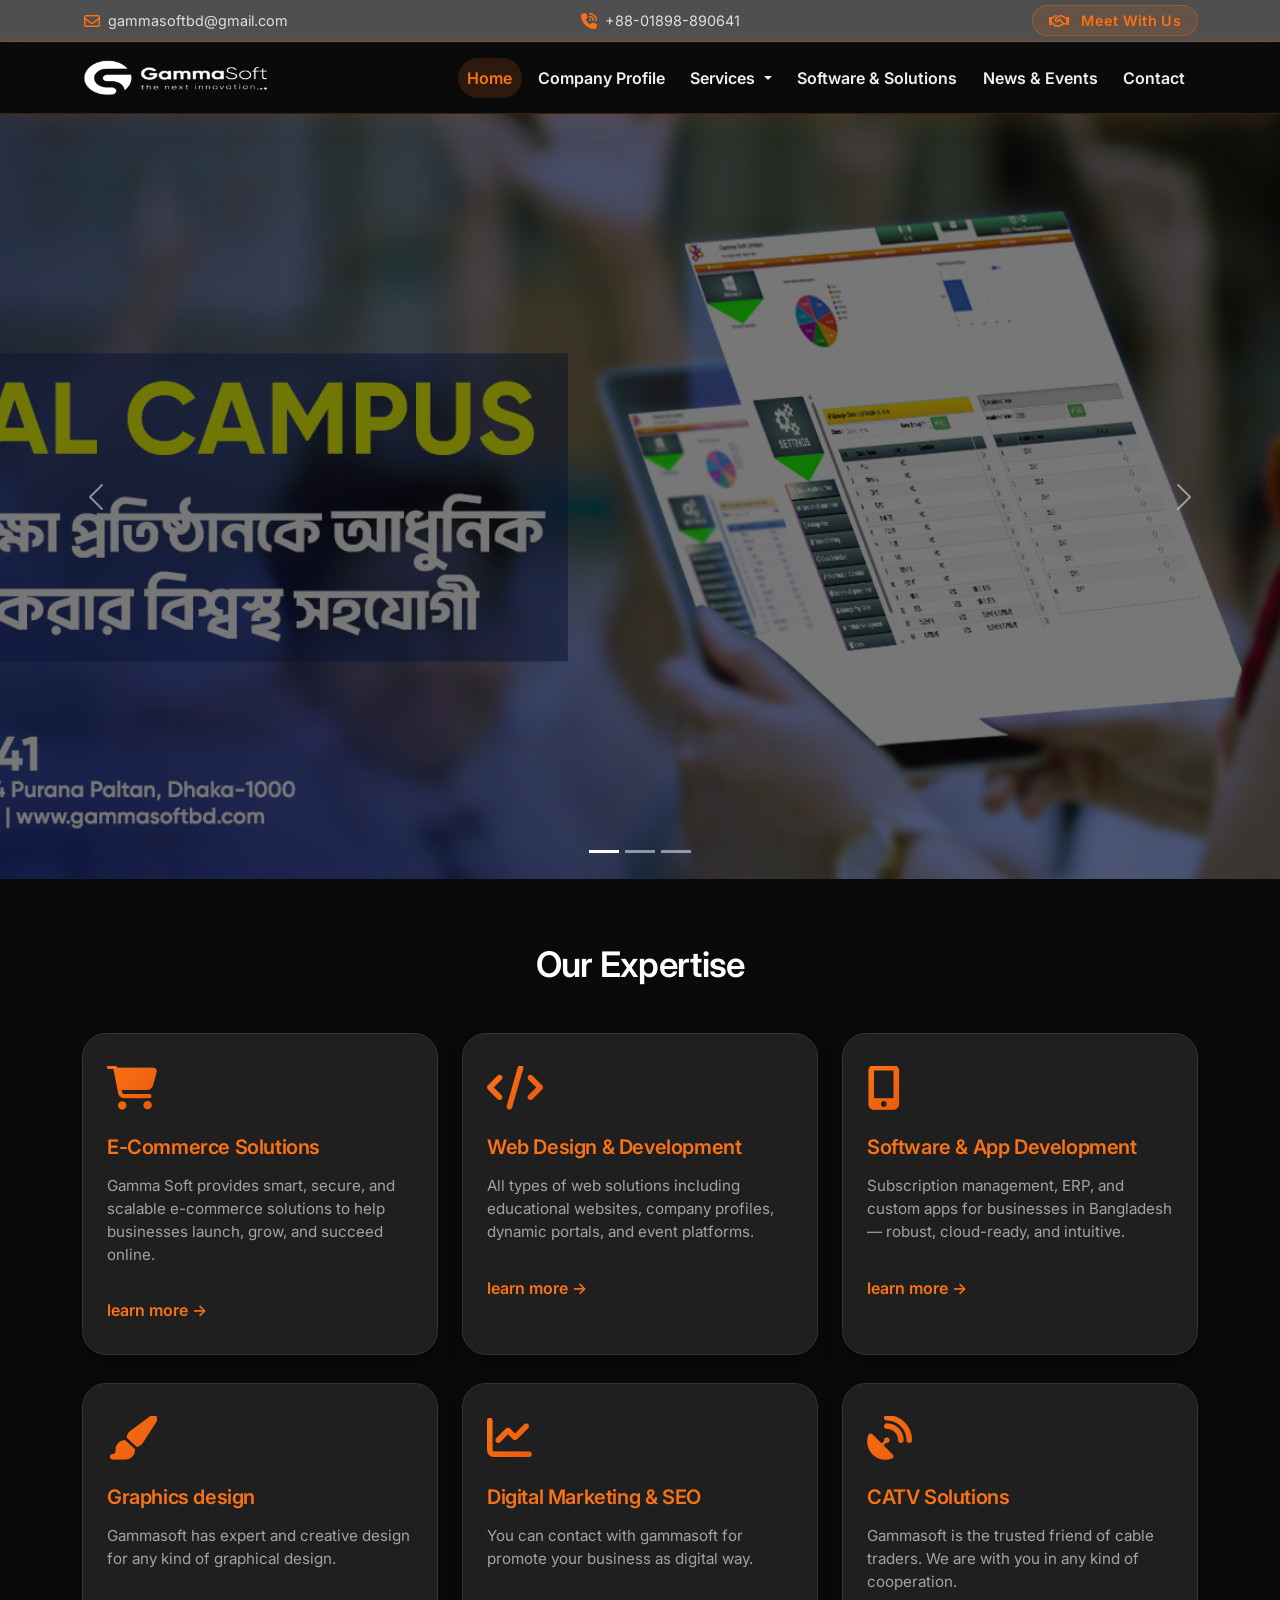
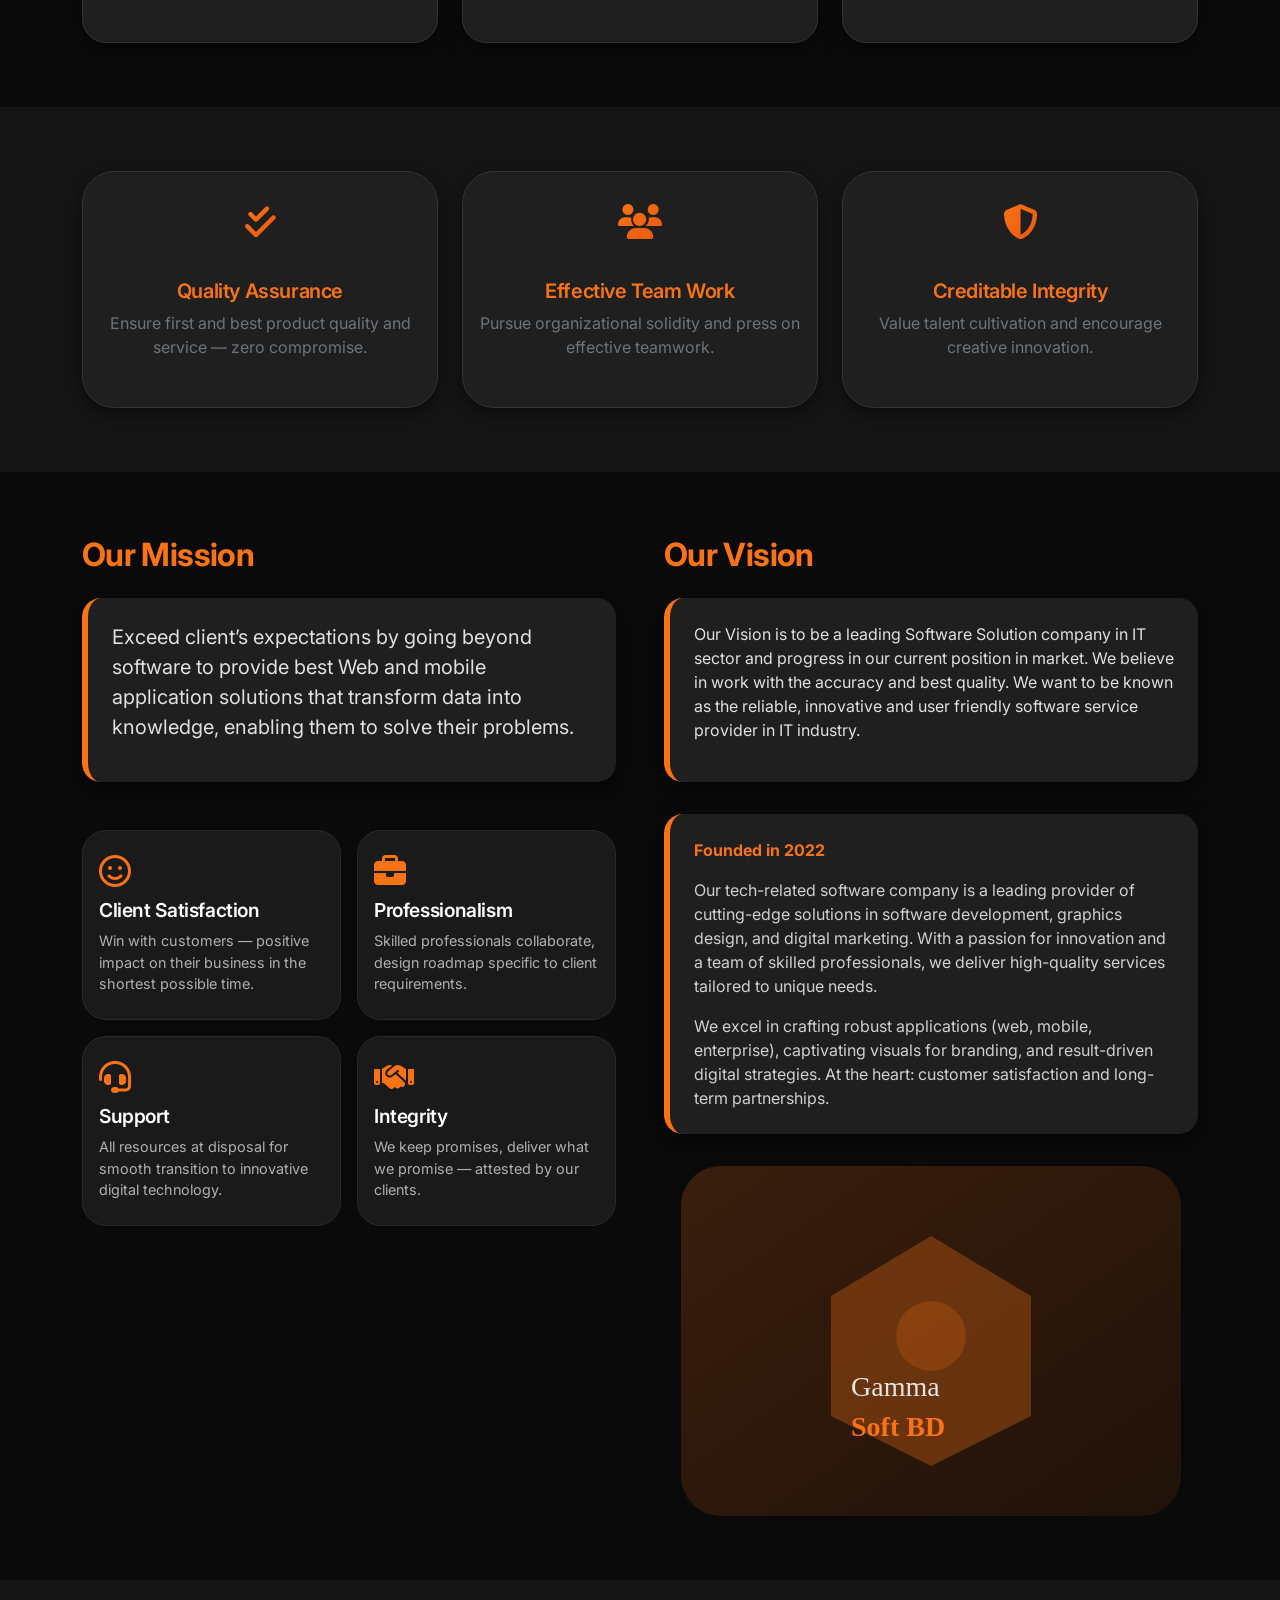
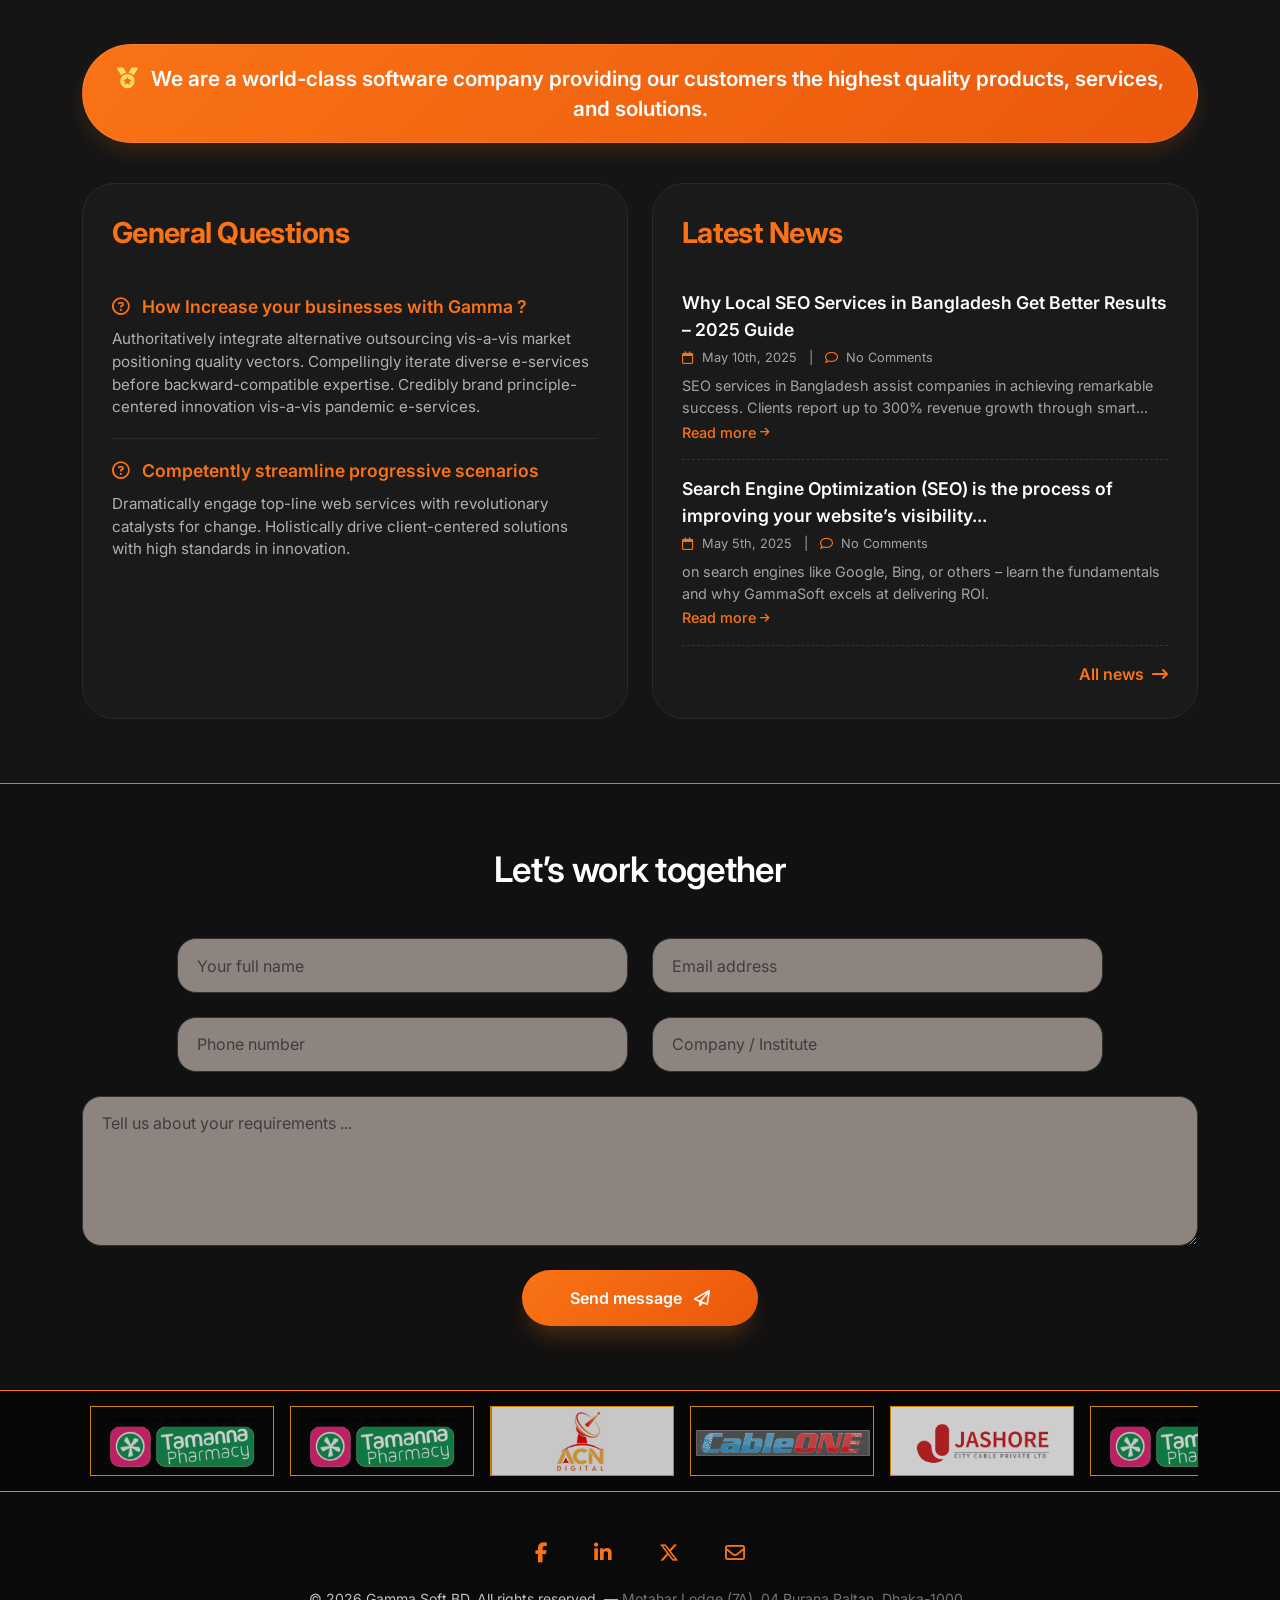
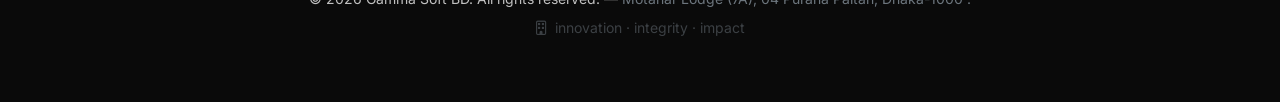
==== index.html @ bcb8f5e5 "5 march 2026 5:33 pm" ====
<!DOCTYPE html>
<html lang="en">
<head>
    <meta charset="UTF-8">
    <!-- responsive viewport -->
    <meta name="viewport" content="width=device-width, initial-scale=1.0">
    <!-- SEO meta -->
    <meta name="description" content="GammaSoft BD delivers modern IT solutions: web development, e‑commerce, custom software & mobile apps in Bangladesh. Innovative, reliable, user‑friendly.">
    <meta name="keywords" content="GammaSoft, IT solutions Bangladesh, web development, e-commerce, software development, mobile apps, Dhaka">
    <meta name="author" content="GammaSoft BD">
    <title>GammaSoft BD · modern IT solutions | Dhaka</title>
    <!-- Bootstrap + icons + Inter font -->
    <link href="https://cdn.jsdelivr.net/npm/bootstrap@5.3.2/dist/css/bootstrap.min.css" rel="stylesheet">
    <link rel="stylesheet" href="https://cdnjs.cloudflare.com/ajax/libs/font-awesome/6.5.0/css/all.min.css">
    <link rel="preconnect" href="https://fonts.googleapis.com">
    <link rel="preconnect" href="https://fonts.gstatic.com" crossorigin>
    <link href="https://fonts.googleapis.com/css2?family=Inter:ital,opsz,wght@0,14..32,100..900;1,14..32,100..900&display=swap" rel="stylesheet">
    <!-- favicon inline (orange/black theme) -->
    <!-- <link rel="icon" href="data:image/svg+xml,%3Csvg xmlns='http://www.w3.org/2000/svg' viewBox='0 0 100 100'%3E%3ClinearGradient id='g' x1='0%25' y1='0%25' x2='100%25' y2='100%25'%3E%3Cstop offset='0%25' stop-color='%23f97316'/%3E%3Cstop offset='100%25' stop-color='%23ea580c'/%3E%3C/linearGradient%3E%3Ccircle cx='50' cy='50' r='45' fill='url(%23g)'/%3E%3Ctext x='24' y='68' font-family='Inter' font-size='48' fill='white' font-weight='700'%3EG%3C/text%3E%3C/svg%3E" type="image/svg+xml"> -->
    <link rel="icon" href="image/Gamma-Soft-logo.png" type="image/svg+xml">
    <style>
        /* -------------------- GLOBAL RESET & VARIABLES (ORANGE + BLACK) -------------------- */
        * {
            margin: 0;
            padding: 0;
            box-sizing: border-box;
        }

        body {
            font-family: "Inter", system-ui, -apple-system, 'Segoe UI', Roboto, sans-serif;
            line-height: 1.5;
            background-color: #0a0a0a;  /* deep black base */
            color: #e5e5e5;
            scroll-behavior: smooth;
        }

        :root {
            --primary-deep: #0a0a0a;
            --primary-orange: #f97316;
            --orange-dark: #ea580c;
            --orange-soft: #ffedd5;
            --orange-gradient: linear-gradient(135deg, #f97316 0%, #ea580c 100%);
            --gray-charcoal: #1f1f1f;
            --gray-mid: #2a2a2a;
            --text-light: #f5f5f5;
            --text-muted: #a3a3a3;
            --shadow-sm: 0 10px 25px -5px rgba(249, 115, 22, 0.2);
            --shadow-hover: 0 20px 30px -10px rgba(249, 115, 22, 0.4);
            --border-radius-card: 1.5rem;
            --border-radius-btn: 3rem;
            --transition-default: all 0.2s ease;
        }

        h1, h2, h3, h4, h5 {
            font-weight: 600;
            letter-spacing: -0.02em;
            color: #ffffff;
        }

        h2 {
            font-size: 2.2rem;
            margin-bottom: 1.5rem;
            position: relative;
            display: inline-block;
        }
     
        p {
            color: #c0c0c0;
        }

        .text-orange {
            color: var(--primary-orange) !important;
        }

        /* -------------------- TOP BAR (new, from image) -------------------- */
        .top-bar {
            background: #504f4f;
            border-bottom: 1px solid rgba(249, 115, 22, 0.25);
            padding: 0.3rem 0;
            font-size: 0.9rem;
            color: #ddd;
        }
        .top-bar .container {
            display: flex;
            flex-wrap: wrap;
            align-items: center;
            justify-content: space-between;
            gap: 0.8rem 1.5rem;
        }
        .top-bar .contact-item {
            display: flex;
            align-items: center;
            gap: 0.4rem;
            color: #e0e0e0;
            transition: var(--transition-default);
        }
        .top-bar .contact-item i {
            color: var(--primary-orange);
            font-size: 1rem;
            width: 1.2rem;
            text-align: center;
        }
        .top-bar .contact-item:hover {
            color: white;
        }
        .top-bar .meet-text {
            font-weight: 600;
            letter-spacing: 0.3px;
            background: rgba(249, 115, 22, 0.12);
            padding: 0.25rem 1rem;
            border-radius: 40px;
            border: 1px solid rgba(249, 115, 22, 0.3);
            color: #f97316;
        }
        .top-bar .meet-text i {
            color: #f97316;
            margin-right: 0.4rem;
        }
        @media (max-width: 576px) {
            .top-bar .container {
                justify-content: center;
            }
        }

        /* -------------------- NAVBAR (black/orange, sticky, blurred) -------------------- */
        .navbar-modern {
            backdrop-filter: blur(12px);
            background: rgba(11, 11, 11, 0.95) !important;
            box-shadow: 0 4px 30px rgba(249, 115, 22, 0.1);
            border-bottom: 1px solid rgba(249, 115, 22, 0.2);
        }
        .navbar-brand {
            font-weight: 700;
            font-size: 1.6rem;
            color: var(--text-light);
        }
        .navbar-brand img {
            max-height: 45px;
            width: auto;
            height: auto;
            filter: brightness(0) invert(1) contrast(1.2);
        }
        .navbar .nav-link {
            font-weight: 600;
            color: #f0f0f0;
            margin: 0 0.2rem;
            padding: 0.5rem 0.6rem !important;
            border-radius: 2rem;
            transition: var(--transition-default);
        }
        .navbar .nav-link:hover,
        .navbar .nav-link.active {
            background: rgba(249, 115, 22, 0.15);
            color: var(--primary-orange);
        }

        /* modern orange toggler */
        .navbar-toggler {
            border: 1px solid rgba(249,115,22,0.5);
            background: transparent;
            padding: 0.5rem 0.7rem;
            border-radius: 0.7rem;
            transition: all 0.2s;
        }
        .navbar-toggler:focus {
            box-shadow: 0 0 0 3px rgba(249,115,22,0.3);
            outline: none;
        }
        .navbar-toggler-icon {
            background-image: url("data:image/svg+xml,%3csvg xmlns='http://www.w3.org/2000/svg' viewBox='0 0 30 30'%3e%3cpath stroke='rgba(249,115,22,1)' stroke-linecap='round' stroke-miterlimit='10' stroke-width='2' d='M4 7h22M4 15h22M4 23h22'/%3e%3c/svg%3e");
            width: 1.6em;
            height: 1.6em;
        }

        /* dropdown hover show */
        .navbar .dropdown:hover .dropdown-menu{
            display: block;
            margin-top: 0;
        }

        /* smooth animation */
        .dropdown-menu{
            border-radius: 10px;
            border: 1px solid rgba(249,115,22,0.2);
            transition: all 0.3s ease;
        }

        /* dropdown item style */
        .dropdown-menu .dropdown-item{
            color: #f0f0f0;
            font-weight: 500;
            padding: 10px 18px;
        }

        .dropdown-menu .dropdown-item:hover{
            background: rgba(249,115,22,0.15);
            color: #f97316;
        }
        .dropdown-menu{
            box-shadow:0 10px 30px rgba(0,0,0,0.4);
            border-radius:10px;
            }

        /* -------------------- HERO CAROUSEL -------------------- */
        .hero-carousel {
            height: 85vh;
            min-height: 600px;
            background-color: #0a0a0a;
        }
        .hero-carousel .carousel-inner,
        .hero-carousel .carousel-item {
            height: 100%;
        }
        .hero-carousel .carousel-item img {
            object-fit: cover;
            height: 100%;
            width: 100%;
            filter: brightness(0.9);
        }
        .hero-carousel .carousel-item::after {
            content: '';
            position: absolute;
            top: 0;
            left: 0;
            width: 100%;
            height: 100%;
            background: rgba(10, 10, 10, 0.5);
            z-index: 1;
        }
        .carousel-caption-modern {
            position: absolute;
            top: 50%;
            left: 50%;
            transform: translate(-50%, -50%);
            width: 90%;
            max-width: 900px;
            z-index: 10;
            text-align: center;
            color: white;
            text-shadow: 0 4px 20px rgba(0,0,0,0.5);
            padding: 2rem;
            background: rgba(0, 0, 0, 0.2);
            border-radius: 3rem;
            border: 1px solid rgba(249, 115, 22, 0.3);
        }
        .carousel-caption-modern h1 {
            font-size: clamp(1.8rem, 8vw, 4rem);
            font-weight: 700;
            background: linear-gradient(145deg, #ffffff, #ffedd5);
            -webkit-background-clip: text;
            background-clip: text;
            color: transparent;
            line-height: 1.2;
            margin-bottom: 0.5rem;
        }
        .btn-primary-custom {
            background: var(--orange-gradient);
            border: none;
            color: white;
            border-radius: 3rem;
            padding: 0.9rem 2.5rem;
            font-weight: 600;
            box-shadow: 0 15px 25px -8px rgba(249, 115, 22, 0.5);
            transition: all 0.2s ease;
            border: 1px solid rgba(255, 165, 0, 0.3);
        }
        .btn-primary-custom:hover {
            transform: translateY(-3px);
            box-shadow: 0 25px 30px -8px #f97316;
            background: linear-gradient(135deg, #ea580c 0%, #f97316 100%);
        }

        /* -------------------- SERVICES, FEATURES, etc. (unchanged from previous) -------------------- */
        .service-card {
            border: none;
            background: #1f1f1f;
            border-radius: var(--border-radius-card);
            padding: 2rem 1.5rem;
            box-shadow: 0 10px 20px -5px rgba(0,0,0,0.5);
            transition: var(--transition-default);
            height: 100%;
            border: 1px solid #333;
        }
        .service-card:hover {
            transform: translateY(-8px);
            box-shadow: var(--shadow-hover);
            border-color: var(--primary-orange);
        }
        .feature-icon {
            font-size: 2.8rem;
            background: var(--orange-gradient);
            -webkit-background-clip: text;
            background-clip: text;
            color: transparent;
            margin-bottom: 1.5rem;
        }
        .service-card h5 {
            font-weight: 600;
            margin-bottom: 1rem;
            color: #f97316;
        }
        .service-card p {
            color: #a3a3a3;
            font-size: 0.95rem;
        }

        .feature-mini-card {
            background: #1f1f1f;
            border-radius: 2rem;
            padding: 2rem 1rem;
            box-shadow: 0 5px 15px rgba(0,0,0,0.5);
            transition: 0.2s;
            border: 1px solid #333;
            height: 100%;
        }
        .feature-mini-card .feature-icon {
            font-size: 2.2rem;
        }
        .feature-mini-card:hover {
            background: #2a2a2a;
            border-color: #f97316;
        }
        .feature-mini-card h5 {
            color: #f97316;
        }

        /* mission/vision pillars */
        .pillar-card {
            background: #1a1a1a;
            border-radius: 1.5rem;
            padding: 1.5rem 1rem;
            border: 1px solid #2a2a2a;
            transition: 0.2s;
            height: 100%;
        }
        .pillar-card:hover {
            border-color: #f97316;
            transform: translateY(-5px);
            box-shadow: 0 15px 25px -10px rgba(249,115,22,0.3);
        }
        .pillar-icon {
            font-size: 2rem;
            color: #f97316;
            margin-bottom: 0.75rem;
        }
        .pillar-card h5 {
            font-size: 1.2rem;
            margin-bottom: 0.5rem;
            color: #ffffff;
        }
        .pillar-card p {
            font-size: 0.9rem;
            color: #b0b0b0;
            margin-bottom: 0;
        }
        .mission-statement, .vision-statement, .founded-card {
            background: #1f1f1f;
            border-left: 6px solid #f97316;
            border-radius: 1.2rem;
            padding: 1.5rem;
            margin-bottom: 2rem;
            box-shadow: 0 8px 20px rgba(0,0,0,0.6);
        }
        .section-title-orange {
            color: #f97316;
            font-weight: 700;
            letter-spacing: -0.02em;
            margin-bottom: 1.5rem;
            font-size: 2rem;
        }

        /* FAQ & news section */
        .insight-card {
            background: #1a1a1a;
            border-radius: 2rem;
            padding: 2rem 1.8rem;
            border: 1px solid #2a2a2a;
            transition: 0.2s;
            height: 100%;
        }
        .insight-card:hover {
            border-color: #f97316;
            box-shadow: 0 15px 30px -12px rgba(249,115,22,0.3);
        }
        .world-class-tagline {
            background: var(--orange-gradient);
            border-radius: 4rem;
            padding: 1.2rem 2rem;
            color: white;
            font-weight: 600;
            font-size: 1.3rem;
            line-height: 1.4;
            text-align: center;
            box-shadow: var(--shadow-sm);
            margin-bottom: 2.5rem;
            border: 1px solid rgba(255,255,255,0.1);
        }
        .faq-item {
            padding: 1.2rem 0;
            border-bottom: 1px solid #2a2a2a;
        }
        .faq-item:last-child {
            border-bottom: none;
        }
        .faq-question {
            font-weight: 600;
            color: #f97316;
            margin-bottom: 0.5rem;
            font-size: 1.1rem;
        }
        .faq-answer {
            color: #b0b0b0;
            font-size: 0.95rem;
        }
        .news-item {
            display: flex;
            flex-direction: column;
            padding: 1rem 0;
            border-bottom: 1px dashed #333;
        }
        .news-item:last-child {
            border-bottom: none;
        }
        .news-title {
            font-weight: 600;
            color: white;
            font-size: 1.1rem;
            margin-bottom: 0.3rem;
            transition: 0.2s;
        }
        .news-title:hover {
            color: #f97316;
            cursor: pointer;
        }
        .news-meta {
            font-size: 0.8rem;
            color: #a3a3a3;
        }
        .news-meta i {
            color: #f97316;
            margin-right: 0.3rem;
        }
        .news-excerpt {
            color: #a3a3a3;
            font-size: 0.9rem;
            margin: 0.5rem 0 0.2rem;
        }
        .news-link {
            color: #f97316;
            font-weight: 500;
            text-decoration: none;
            font-size: 0.9rem;
        }
        .news-link:hover {
            text-decoration: underline;
        }

        /* contact section */
        .contact-section {
            background: #111;
            border-top: 1px solid #f97316;
            border-bottom: 1px solid #f97316;
        }
        .contact-form input, .contact-form textarea {
            background: #8e847f;
            border: 1px solid #333;
            border-radius: 1.2rem;
            padding: 0.9rem 1.2rem;
            font-size: 1rem;
            transition: all 0.2s;
            color: #f5f5f5;
        }
        .contact-form input:focus, .contact-form textarea:focus {
            border-color: #f97316;
            box-shadow: 0 0 0 4px rgba(249, 115, 22, 0.2);
            outline: none;
            background: #f5f5f5;
        }
        .contact-form button {
            background: var(--orange-gradient);
            border: none;
            border-radius: 3rem;
            padding: 0.9rem 3rem;
            font-weight: 600;
            box-shadow: 0 15px 25px -8px rgba(249, 115, 22, 0.3);
            transition: 0.2s;
            color: white;
        }
        .contact-form button:hover {
            transform: scale(1.02);
            box-shadow: 0 20px 30px -8px #f97316;
        }

         /* Partners Section */
        .partners-section{
            background:#070707;
            padding:0px 0;
            overflow:hidden;
            }

            .logo-slider{
            overflow:hidden;
            position:relative;
            }

            .logo-track{
            display:flex;
            width:calc(200px * 10);
            animation:scroll 20s linear infinite;
            }

            .logo-item{
                /* border: 1px solid orange; */
            width:200px;
            display:flex;
            align-items:center;
            justify-content:center;
            padding:15px;
            }

            .logo-item img{
                border: 1px solid orange;
                max-height:70px;
                opacity:.8;
                transition:.3s;
            }

            .logo-item img:hover{
            opacity:1;
            transform:scale(1.05);
            }

            /* animation */

            @keyframes scroll{

            0%{
            transform:translateX(0);
            }

            100%{
            transform:translateX(-50%);
            }

            }
            .logo-slider:hover .logo-track{
            animation-play-state:paused;
            }

        /* Footer   Section */
        .footer-modern {
            background: #0a0a0a;
            color: #a3a3a3;
            padding: 3rem 0;
            border-top: 1px solid #f97316;
        }
        .footer-modern a {
            color: #f97316;
            transition: 0.2s;
            margin: 0 0.7rem;
        }
        .footer-modern a:hover {
            color: #ea580c;
        }

        .section-padding {
            padding: 4rem 0;
        }
        .bg-soft-gradient {
            background: #151515;
        }
        img.rounded-5 {
            border-radius: 2rem !important;
        }


    </style>
</head>
<body>

<!-- ==================== TOP BAR (Meet With Us | email | phone) ==================== -->
<div class="top-bar">
    <div class="container">
  
        <div class="contact-item">
            <i class="fa-regular fa-envelope"></i> <span>gammasoftbd@gmail.com</span>
        </div>
        <div class="contact-item">
            <i class="fa-solid fa-phone-volume"></i> <span>+88-01898-890641</span>
        </div>
        <div class="contact-item meet-text">
            <i class="fa-regular fa-handshake"></i> <span>Meet With Us</span>
        </div>
    </div>
</div>

<!-- ==================== NAVBAR (modern sticky with orange toggler) ==================== -->
<nav class="navbar navbar-expand-lg navbar-modern sticky-top">
    <div class="container">
        <a class="navbar-brand d-flex align-items-center" href="#">
            <img src="image/Gamma-Soft-logo.png" alt="GammaSoft" class="img-fluid">
        </a>
        <button class="navbar-toggler" type="button" data-bs-toggle="collapse" data-bs-target="#navbarNav" aria-controls="navbarNav" aria-expanded="false" aria-label="Toggle navigation">
            <span class="navbar-toggler-icon"></span>
        </button>
        <div class="collapse navbar-collapse" id="navbarNav">
            <ul class="navbar-nav ms-auto align-items-center">
                <li class="nav-item"><a class="nav-link active" aria-current="page" href="#">Home</a></li>
                <li class="nav-item"><a class="nav-link" href="#">Company Profile</a></li>
                
                <li class="nav-item dropdown">
                    <a class="nav-link dropdown-toggle" href="#" id="servicesDropdown" role="button">
                        Services
                    </a>
                    <ul class="dropdown-menu dropdown-menu-dark">
                        <a class="dropdown-item" href="./slider/pages/services/services.html">CATV Solutions</a>
                        <!-- <li><a class="dropdown-item" href="/slider/pages/servises/servises.html">CATV Solutions</a></li> -->
                        <li><a class="dropdown-item" href="#">Digital Marketing & SEO</a></li>
                        <li><a class="dropdown-item" href="#">E-Commerce Solutions</a></li>
                        <li><a class="dropdown-item" href="#">Graphics & Motion Design</a></li>
                        <li><a class="dropdown-item" href="#">Web Design & Development</a></li>
                        <li><a class="dropdown-item" href="#">IT Services & Consultancy</a></li>
                        <li><a class="dropdown-item" href="#"> Mobile Apps Development</a></li>
                        <li><a class="dropdown-item" href="#">Search Engine Optimization</a></li>
                        <li><a class="dropdown-item" href="#">Web Application Development</a></li>
                    </ul>
                </li>
                <!-- <li class="nav-item"><a class="nav-link" href="#">Services</a></li> -->
                <li class="nav-item"><a class="nav-link" href="#">Software & Solutions</a></li>
                <li class="nav-item"><a class="nav-link" href="#">News & Events</a></li>
                <li class="nav-item"><a class="nav-link" href="#contact">Contact</a></li>
            </ul>
        </div>
    </div>
</nav>

<!-- ==================== HERO CAROUSEL ==================== -->
<section class="hero-carousel">
    <div id="gammaHeroCarousel" class="carousel slide carousel-fade h-100" data-bs-ride="carousel" data-bs-interval="5000">
        <div class="carousel-indicators">
            <button type="button" data-bs-target="#gammaHeroCarousel" data-bs-slide-to="0" class="active" aria-current="true" aria-label="Slide 1"></button>
            <button type="button" data-bs-target="#gammaHeroCarousel" data-bs-slide-to="1" aria-label="Slide 2"></button>
            <button type="button" data-bs-target="#gammaHeroCarousel" data-bs-slide-to="2" aria-label="Slide 3"></button>
        </div>
        <div class="carousel-inner h-100">
            <div class="carousel-item active h-100">
                <img src="slider/Ems.png" class="d-block w-100" alt="GammaSoft team">
            </div>
            <div class="carousel-item h-100">
                <img src="slider/Gamma-Flix.png" class="d-block w-100" alt="Developers coding">
            </div>
            <div class="carousel-item h-100">
                <img src="slider/Mobile-app-E-commerce-slider.png" class="d-block w-100" alt="Mobile app solutions">
            </div>
        </div>
        <button class="carousel-control-prev" type="button" data-bs-target="#gammaHeroCarousel" data-bs-slide="prev">
            <span class="carousel-control-prev-icon" aria-hidden="true"></span>
            <span class="visually-hidden">Previous</span>
        </button>
        <button class="carousel-control-next" type="button" data-bs-target="#gammaHeroCarousel" data-bs-slide="next">
            <span class="carousel-control-next-icon" aria-hidden="true"></span>
            <span class="visually-hidden">Next</span>
        </button>
    </div>
</section>

<!-- ==================== SERVICES SECTION ==================== -->
<section class="section-padding">
    <div class="container">
        <h2 class="text-center mb-5 w-100">Our Expertise</h2>
        <div class="row g-4">
            <div class="col-md-4">
                <div class="service-card">
                    <i class="fa-solid fa-cart-shopping feature-icon" aria-hidden="true"></i>
                    <h5>E-Commerce Solutions</h5>
                    <p>Gamma Soft provides smart, secure, and scalable e-commerce solutions to help businesses launch, grow, and succeed online.</p>
                    <span class="mt-3 d-inline-block fw-semibold" style="color:#f97316;">learn more →</span>
                </div>
            </div>
            <div class="col-md-4">
                <div class="service-card">
                    <i class="fa-solid fa-code feature-icon" aria-hidden="true"></i>
                    <h5>Web Design & Development</h5>
                    <p>All types of web solutions including educational websites, company profiles, dynamic portals, and event platforms.</p>
                    <span class="mt-3 d-inline-block fw-semibold" style="color:#f97316;">learn more →</span>
                </div>
            </div>
            <div class="col-md-4">
                <div class="service-card">
                    <i class="fa-solid fa-mobile-screen-button feature-icon" aria-hidden="true"></i>
                    <h5>Software & App Development</h5>
                    <p>Subscription management, ERP, and custom apps for businesses in Bangladesh — robust, cloud-ready, and intuitive.</p>
                    <span class="mt-3 d-inline-block fw-semibold" style="color:#f97316;">learn more →</span>
                </div>
            </div>
        </div>
        <!-- given more releven adn proffessional icon  -->
        <div class="row g-4 mt-1">
            <div class="col-md-4">
                <div class="service-card">
                     <i class="fa-solid fa-paintbrush feature-icon"></i>
                    <h5>Graphics design </h5>
                    <p>Gammasoft has expert and creative design for any kind of graphical design.</p>
                </div>
            </div>
            <div class="col-md-4">
                <div class="service-card">
                    <i class="fa-solid fa-chart-line feature-icon"></i>
                    <h5>Digital Marketing & SEO </h5>
                    <p>You can contact with gammasoft for promote your business as digital way.</p>
                </div>
            </div>
            <div class="col-md-4">
                <div class="service-card">
                    <i class="fa-solid fa-satellite-dish feature-icon"></i>
                    <h5>CATV Solutions</h5>
                    <p>Gammasoft is the trusted friend of cable traders. We are with you in any kind of cooperation.</p>
                </div>
            </div>
        </div>
    </div>
</section>

<!-- ==================== FEATURES SECTION ==================== -->
<section class="section-padding bg-soft-gradient">
    <div class="container">
        <div class="row g-4 text-center">
            <div class="col-md-4">
                <div class="feature-mini-card">
                    <i class="fa-solid fa-check-double feature-icon" aria-hidden="true"></i>
                    <h5 class="mt-3">Quality Assurance</h5>
                    <p class="text-secondary">Ensure first and best product quality and service — zero compromise.</p>
                </div>
            </div>
            <div class="col-md-4">
                <div class="feature-mini-card">
                    <i class="fa-solid fa-users feature-icon" aria-hidden="true"></i>
                    <h5 class="mt-3">Effective Team Work</h5>
                    <p class="text-secondary">Pursue organizational solidity and press on effective teamwork.</p>
                </div>
            </div>
            <div class="col-md-4">
                <div class="feature-mini-card">
                    <i class="fa-solid fa-shield-halved feature-icon" aria-hidden="true"></i>
                    <h5 class="mt-3">Creditable Integrity</h5>
                    <p class="text-secondary">Value talent cultivation and encourage creative innovation.</p>
                </div>
            </div>
        </div>
    </div>
</section>

<!-- ==================== MISSION & VISION SECTION ==================== -->
<section class="section-padding">
    <div class="container">
        <div class="row g-5">
            <!-- LEFT COLUMN: MISSION + 4 PILLARS -->
            <div class="col-lg-6">
                <h2 class="section-title-orange">Our Mission</h2>
                <div class="mission-statement">
                    <p class="fs-5" style="color:#e0e0e0;">Exceed client’s expectations by going beyond software to provide best Web and mobile application solutions that transform data into knowledge, enabling them to solve their problems.</p>
                </div>

                <div class="row g-3 mt-2">
                    <div class="col-6">
                        <div class="pillar-card">
                            <i class="fa-regular fa-face-smile pillar-icon"></i>
                            <h5>Client Satisfaction</h5>
                            <p>Win with customers — positive impact on their business in the shortest possible time.</p>
                        </div>
                    </div>
                    <div class="col-6">
                        <div class="pillar-card">
                            <i class="fa-solid fa-briefcase pillar-icon"></i>
                            <h5>Professionalism</h5>
                            <p>Skilled professionals collaborate, design roadmap specific to client requirements.</p>
                        </div>
                    </div>
                    <div class="col-6">
                        <div class="pillar-card">
                            <i class="fa-solid fa-headset pillar-icon"></i>
                            <h5>Support</h5>
                            <p>All resources at disposal for smooth transition to innovative digital technology.</p>
                        </div>
                    </div>
                    <div class="col-6">
                        <div class="pillar-card">
                            <i class="fa-solid fa-handshake pillar-icon"></i>
                            <h5>Integrity</h5>
                            <p>We keep promises, deliver what we promise — attested by our clients.</p>
                        </div>
                    </div>
                </div>
            </div>

            <!-- RIGHT COLUMN: VISION + FOUNDED DESCRIPTION + ILLUSTRATION -->
            <div class="col-lg-6">
                <h2 class="section-title-orange">Our Vision</h2>
                <div class="vision-statement">
                    <p style="color:#e0e0e0;">Our Vision is to be a leading Software Solution company in IT sector and progress in our current position in market. We believe in work with the accuracy and best quality. We want to be known as the reliable, innovative and user friendly software service provider in IT industry.</p>
                </div>

                <div class="founded-card">
                    <p class="fw-bold text-orange">Founded in 2022</p>
                    <p style="color:#d0d0d0;">Our tech-related software company is a leading provider of cutting-edge solutions in software development, graphics design, and digital marketing. With a passion for innovation and a team of skilled professionals, we deliver high-quality services tailored to unique needs.</p>
                    <p style="color:#d0d0d0;" class="mb-0">We excel in crafting robust applications (web, mobile, enterprise), captivating visuals for branding, and result-driven digital strategies. At the heart: customer satisfaction and long-term partnerships.</p>
                </div>

                <div class="mt-4 text-center">
                    <img src="data:image/svg+xml,%3Csvg xmlns='http://www.w3.org/2000/svg' width='500' height='350' viewBox='0 0 500 350'%3E%3Cdefs%3E%3ClinearGradient id='g' x1='0%25' y1='0%25' x2='100%25' y2='100%25'%3E%3Cstop offset='0%25' stop-color='%23f97316' stop-opacity='0.2'/%3E%3Cstop offset='100%25' stop-color='%23ea580c' stop-opacity='0.1'/%3E%3C/linearGradient%3E%3C/defs%3E%3Crect width='500' height='350' fill='url(%23g)' rx='40'/%3E%3Cpath d='M150,130 L250,70 L350,130 L350,250 L250,300 L150,250 Z' fill='%23f97316' opacity='0.3'/%3E%3Ccircle cx='250' cy='170' r='35' fill='%23f97316' opacity='0.2'/%3E%3Ctext x='170' y='230' font-family='Inter' font-size='28' fill='%23e5e5e5' font-weight='300'%3E%3Ctspan x='170' dy='0'%3EGamma%3C/tspan%3E%3Ctspan x='170' dy='40' font-weight='600' fill='%23f97316'%3ESoft BD%3C/tspan%3E%3C/text%3E%3C/svg%3E" alt="GammaSoft illustration" class="img-fluid rounded-5 shadow-sm" style="max-width: 100%;">
                </div>
            </div>
        </div>
    </div>
</section>

<!-- ==================== FAQ & LATEST NEWS SECTION ==================== -->
<section class="section-padding bg-soft-gradient">
    <div class="container">
        <div class="world-class-tagline">
            <i class="fa-solid fa-medal me-2" style="color: #ffd966;"></i> 
            We are a world-class software company providing our customers the highest quality products, services, and solutions.
        </div>

        <div class="row g-4">
            <div class="col-lg-6">
                <div class="insight-card">
                    <h3 class="section-title-orange" style="font-size: 1.8rem; margin-top: 0;">General Questions</h3>
                    
                    <div class="faq-item">
                        <div class="faq-question">
                            <i class="fa-regular fa-circle-question me-2" style="color:#f97316;"></i>
                            How Increase your businesses with Gamma ?
                        </div>
                        <div class="faq-answer">
                            Authoritatively integrate alternative outsourcing vis-a-vis market positioning quality vectors. Compellingly iterate diverse e-services before backward-compatible expertise. Credibly brand principle-centered innovation vis-a-vis pandemic e-services.
                        </div>
                    </div>

                    <div class="faq-item">
                        <div class="faq-question">
                            <i class="fa-regular fa-circle-question me-2" style="color:#f97316;"></i>
                            Competently streamline progressive scenarios
                        </div>
                        <div class="faq-answer">
                            Dramatically engage top-line web services with revolutionary catalysts for change. Holistically drive client-centered solutions with high standards in innovation.
                        </div>
                    </div>
                </div>
            </div>

            <div class="col-lg-6">
                <div class="insight-card">
                    <h3 class="section-title-orange" style="font-size: 1.8rem; margin-top: 0;">Latest News</h3>

                    <div class="news-item">
                        <div class="news-title">
                            Why Local SEO Services in Bangladesh Get Better Results – 2025 Guide
                        </div>
                        <div class="news-meta">
                            <i class="fa-regular fa-calendar"></i> May 10th, 2025 
                            <span class="mx-2">|</span> 
                            <i class="fa-regular fa-comment"></i> No Comments
                        </div>
                        <div class="news-excerpt">
                            SEO services in Bangladesh assist companies in achieving remarkable success. Clients report up to 300% revenue growth through smart...
                        </div>
                        <a href="#" class="news-link">Read more <i class="fa-solid fa-arrow-right fa-xs"></i></a>
                    </div>

                    <div class="news-item">
                        <div class="news-title">
                            Search Engine Optimization (SEO) is the process of improving your website’s visibility...
                        </div>
                        <div class="news-meta">
                            <i class="fa-regular fa-calendar"></i> May 5th, 2025 
                            <span class="mx-2">|</span> 
                            <i class="fa-regular fa-comment"></i> No Comments
                        </div>
                        <div class="news-excerpt">
                            on search engines like Google, Bing, or others – learn the fundamentals and why GammaSoft excels at delivering ROI.
                        </div>
                        <a href="#" class="news-link">Read more <i class="fa-solid fa-arrow-right fa-xs"></i></a>
                    </div>

                    <div class="text-end mt-3">
                        <a href="#" class="text-orange fw-semibold" style="text-decoration: none;">All news <i class="fa-solid fa-arrow-right-long ms-1"></i></a>
                    </div>
                </div>
            </div>
        </div>
    </div>
</section>

<!-- ==================== CONTACT SECTION ==================== -->
<section id="contact" class="contact-section section-padding">
    <div class="container">
        <h2 class="text-center mb-5 w-100" style="color:#ffffff;">Let’s work together</h2>
        <form class="row g-4 justify-content-center contact-form" action="#" method="post">
            <div class="col-md-5">
                <input type="text" class="form-control" placeholder="Your full name" required>
            </div>
            <div class="col-md-5">
                <input type="email" class="form-control" placeholder="Email address" required>
            </div>
            <div class="col-md-5">
                <input type="text" class="form-control" placeholder="Phone number" required>
            </div>
            <div class="col-md-5">
                <input type="text" class="form-control" placeholder="Company / Institute" required>
            </div>
            <div class="col-12">
                <textarea class="form-control" rows="5" placeholder="Tell us about your requirements ..." required></textarea>
            </div>
            <div class="col-12 text-center">
                <button type="submit" class="btn btn-primary-custom px-5 py-3">Send message <i class="fa-regular fa-paper-plane ms-2"></i></button>
            </div>
        </form>
    </div>
</section>


<!-- ==================== OUR PARTNERS SECTION ==================== -->
<section class="partners-section">
    <div class="container">

        <div class="logo-slider">
            <div class="logo-track">

                <div class="logo-item">
                    <img src="image/partners/Tamanna-Pharmecy-Logo.png" alt="">
                </div>

                <div class="logo-item">
                    <img src="image/partners/Tamanna-Pharmecy-Logo.png" alt="">
                </div>

                <div class="logo-item">
                    <img src="image/partners/ACN-Digital.png" alt="">
                </div>

                <div class="logo-item">
                    <img src="image/partners/Cable-One-Logo.png" alt="">
                </div>

                <div class="logo-item">
                    <img src="image/partners/Jeshore-City-Cable.png" alt="">
                </div>

                <!-- duplicate logos for smooth infinite scroll -->
                <div class="logo-item">
                    <img src="image/partners/Tamanna-Pharmecy-Logo.png" alt="">
                </div>

                <div class="logo-item">
                    <img src="image/partners/Tamanna-Pharmecy-Logo.png" alt="">
                </div>

                <div class="logo-item">
                    <img src="image/partners/ACN-Digital.png" alt="">
                </div>

                <div class="logo-item">
                    <img src="image/partners/Cable-One-Logo.png" alt="">
                </div>

                <div class="logo-item">
                    <img src="image/partners/Jeshore-City-Cable.png" alt="">
                </div>

            </div>
        </div>

    </div>
</section>
<!-- <section id="partners" class="partners-section section-padding">
    <div class="container">
        <div class="row g-4 justify-content-center">
            <div class="col-6 col-md-3 text-center">
                <img src="image/partners/ACN-Digital.png" alt="Partner 1" class="img-fluid grayscale" style="max-height: 80px;">
            </div>
            <div class="col-6 col-md-3 text-center">
                <img src="image/partners/Cable-One-Logo.png" alt="Partner 2" class="img-fluid grayscale" style="max-height: 80px;">
            </div>
            <div class="col-6 col-md-3 text-center">
                <img src="image/partners/Jeshore-City-Cable.png" alt="Partner 3" class="img-fluid grayscale" style="max-height: 80px;">
            </div>
            <div class="col-6 col-md-3 text-center">
                <img src="image/partners/Tamanna-Pharmecy-Logo.png" alt="Partner 4" class="img-fluid grayscale" style="max-height: 80px;">
            </div>
        </div>
        <button class="carousel-control-prev" type="button" data-bs-target="#gammaHeroCarousel" data-bs-slide="prev">
            <span class="carousel-control-prev-icon" aria-hidden="true"></span>
            <span class="visually-hidden">Previous</span>
        </button>
        <button class="carousel-control-next" type="button" data-bs-target="#gammaHeroCarousel" data-bs-slide="next">
            <span class="carousel-control-next-icon" aria-hidden="true"></span>
            <span class="visually-hidden">Next</span>
        </button>
    </div>
</section>     -->

<!-- ==================== FOOTER ==================== -->
<footer class="footer-modern">
    <div class="container text-center">
        <div class="d-flex justify-content-center gap-4 mb-4">
            <a href="#" aria-label="Facebook"><i class="fab fa-facebook-f fa-lg"></i></a>
            <a href="#" aria-label="LinkedIn"><i class="fab fa-linkedin-in fa-lg"></i></a>
            <a href="#" aria-label="X (Twitter)"><i class="fab fa-x-twitter fa-lg"></i></a>
            <a href="#" aria-label="Email"><i class="fa-regular fa-envelope fa-lg"></i></a>
        </div>
        <p class="mb-0 small">© 2026 Gamma Soft BD. All rights reserved. —  <span class="text-secondary">Motahar Lodge (7A), 04 Purana Paltan, Dhaka-1000 .</span></p>
        <p class="mt-2 small text-secondary opacity-50"><i class="fa-regular fa-building me-1"></i> innovation · integrity · impact</p>
    </div>
</footer>

<script src="https://cdn.jsdelivr.net/npm/bootstrap@5.3.2/dist/js/bootstrap.bundle.min.js"></script>
</body>
</html>
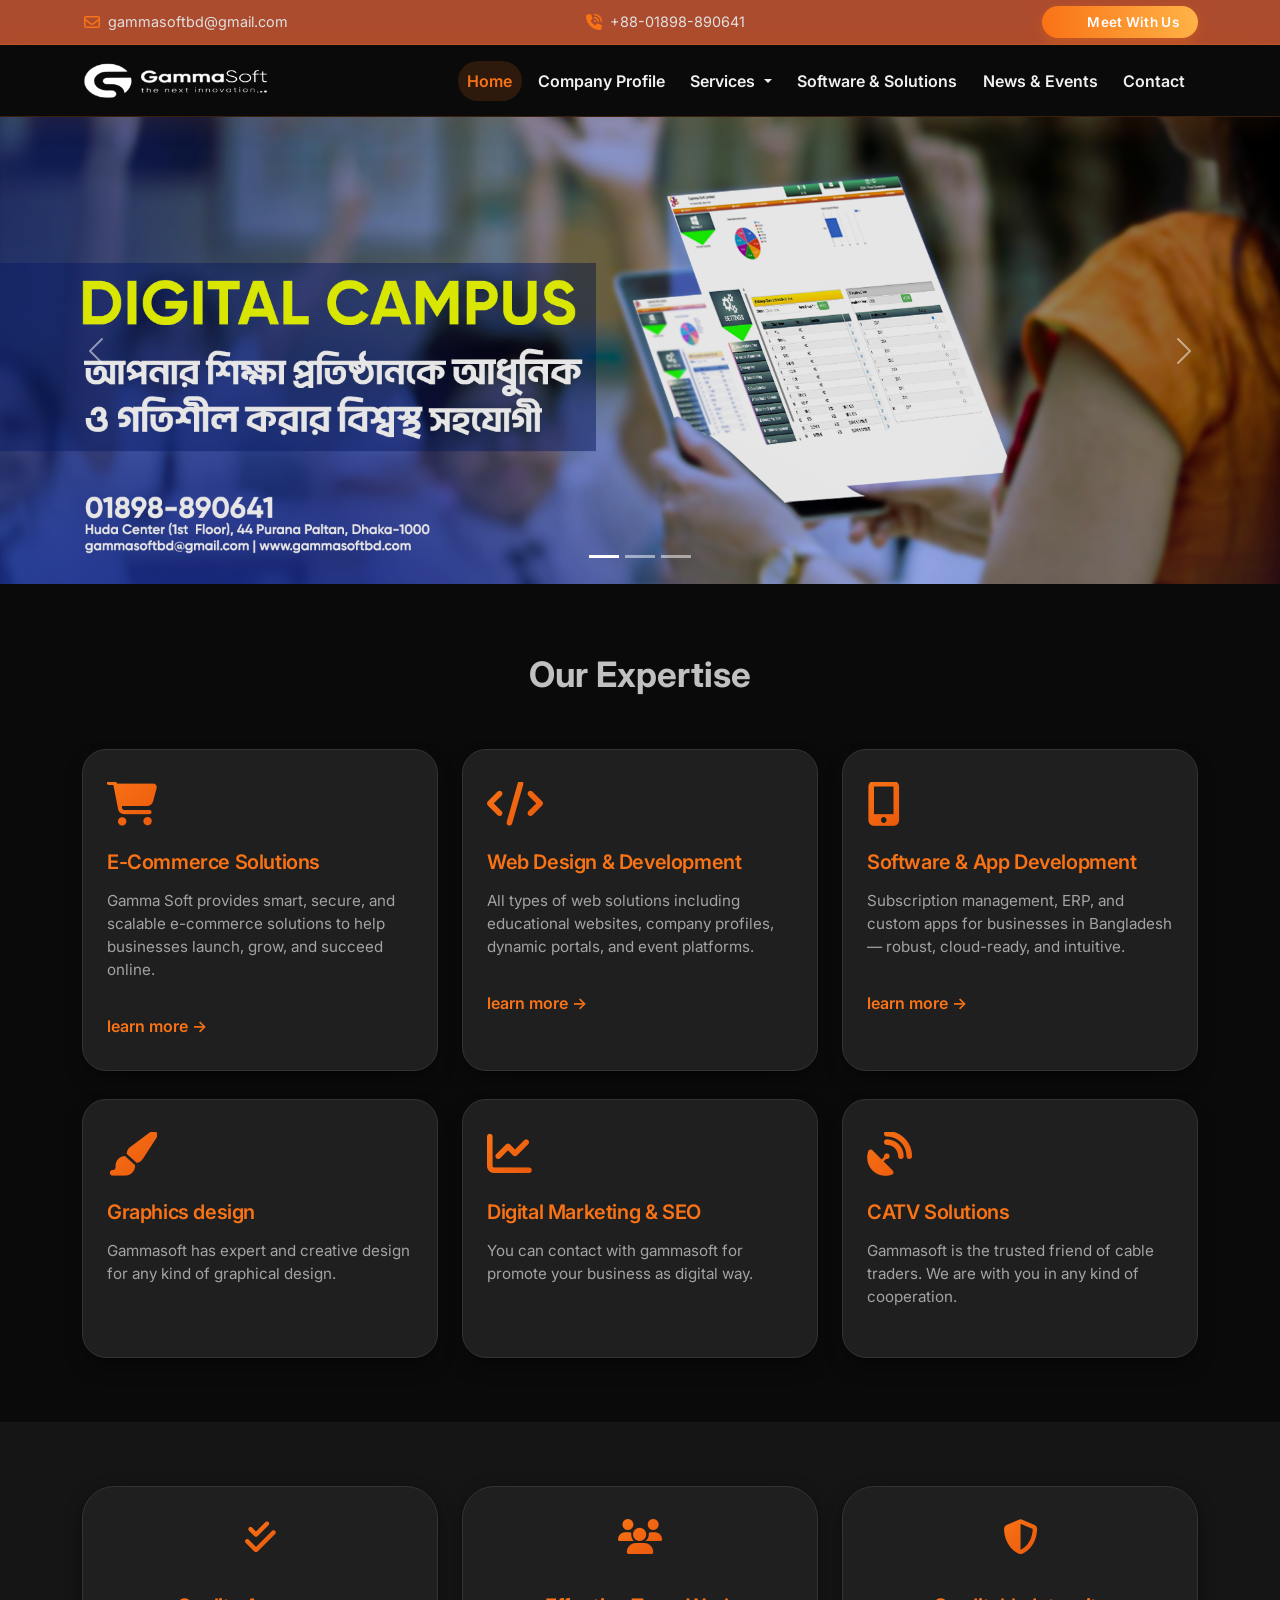
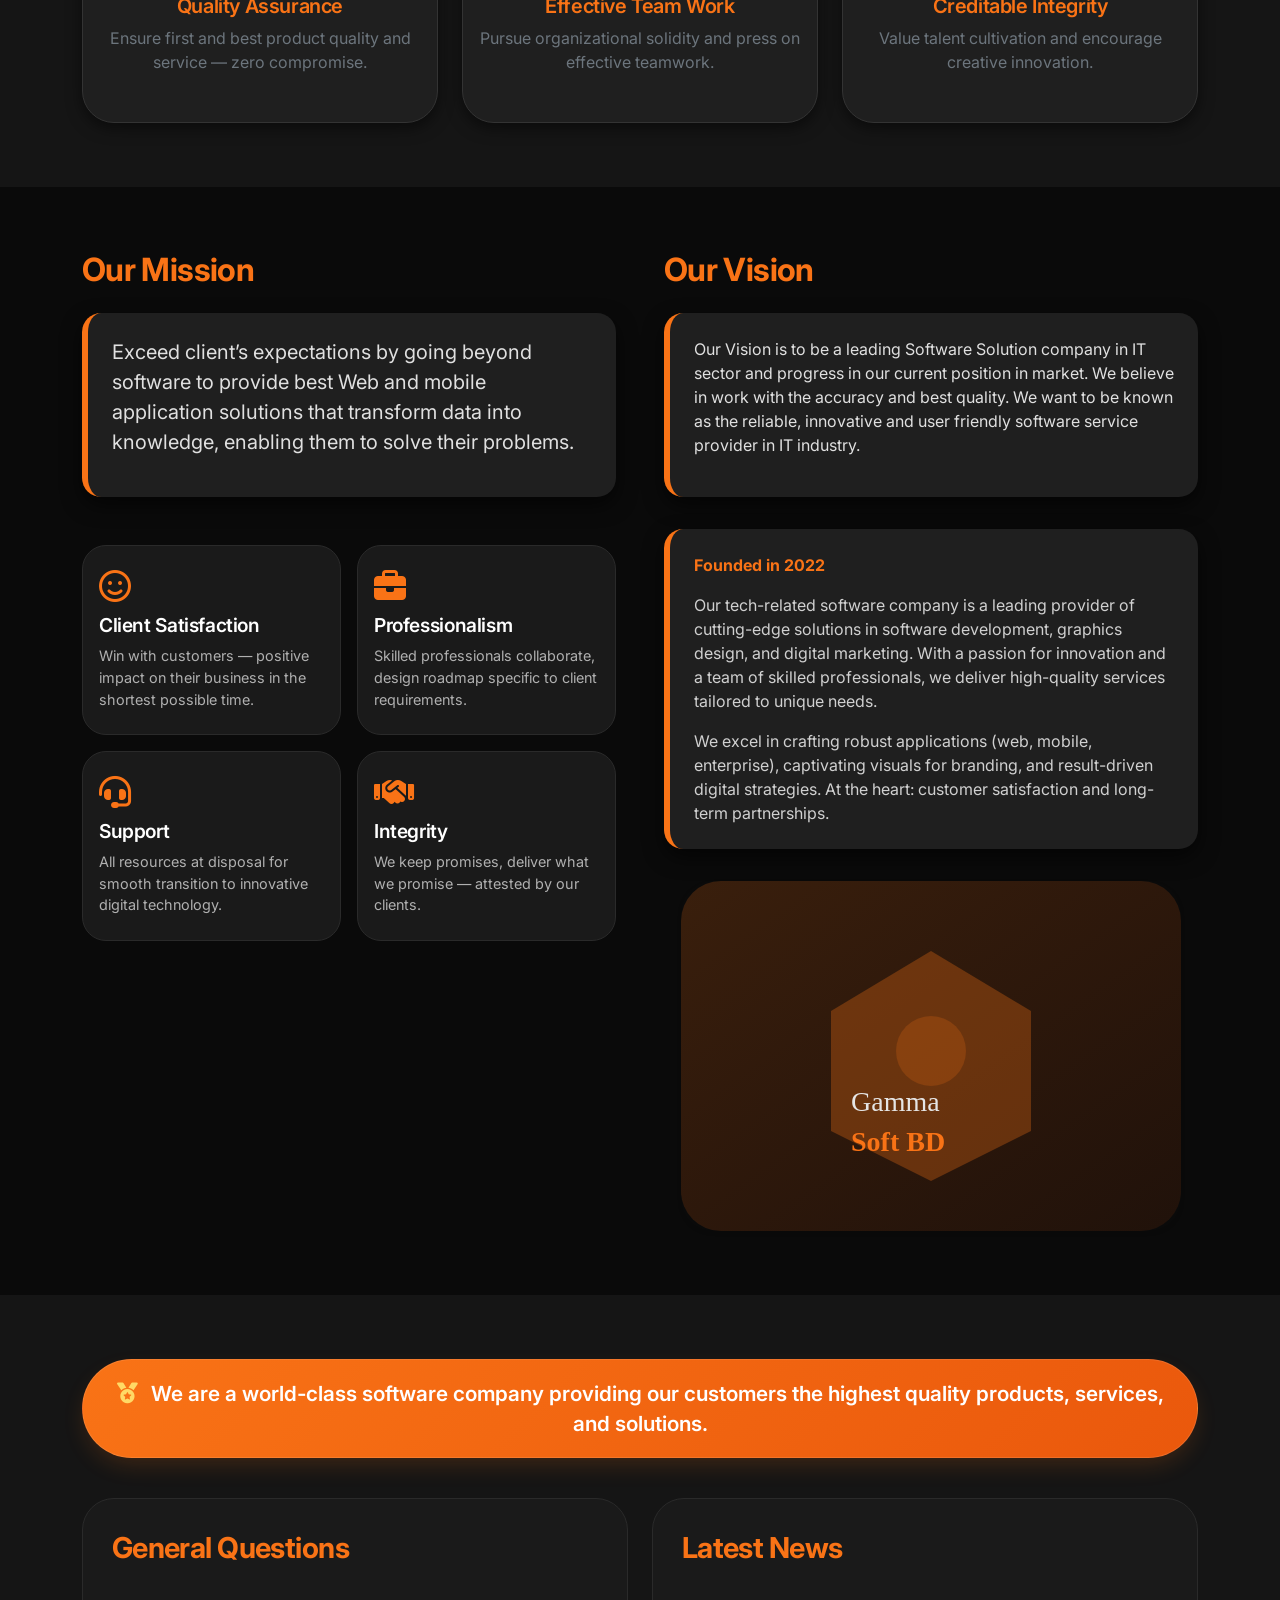
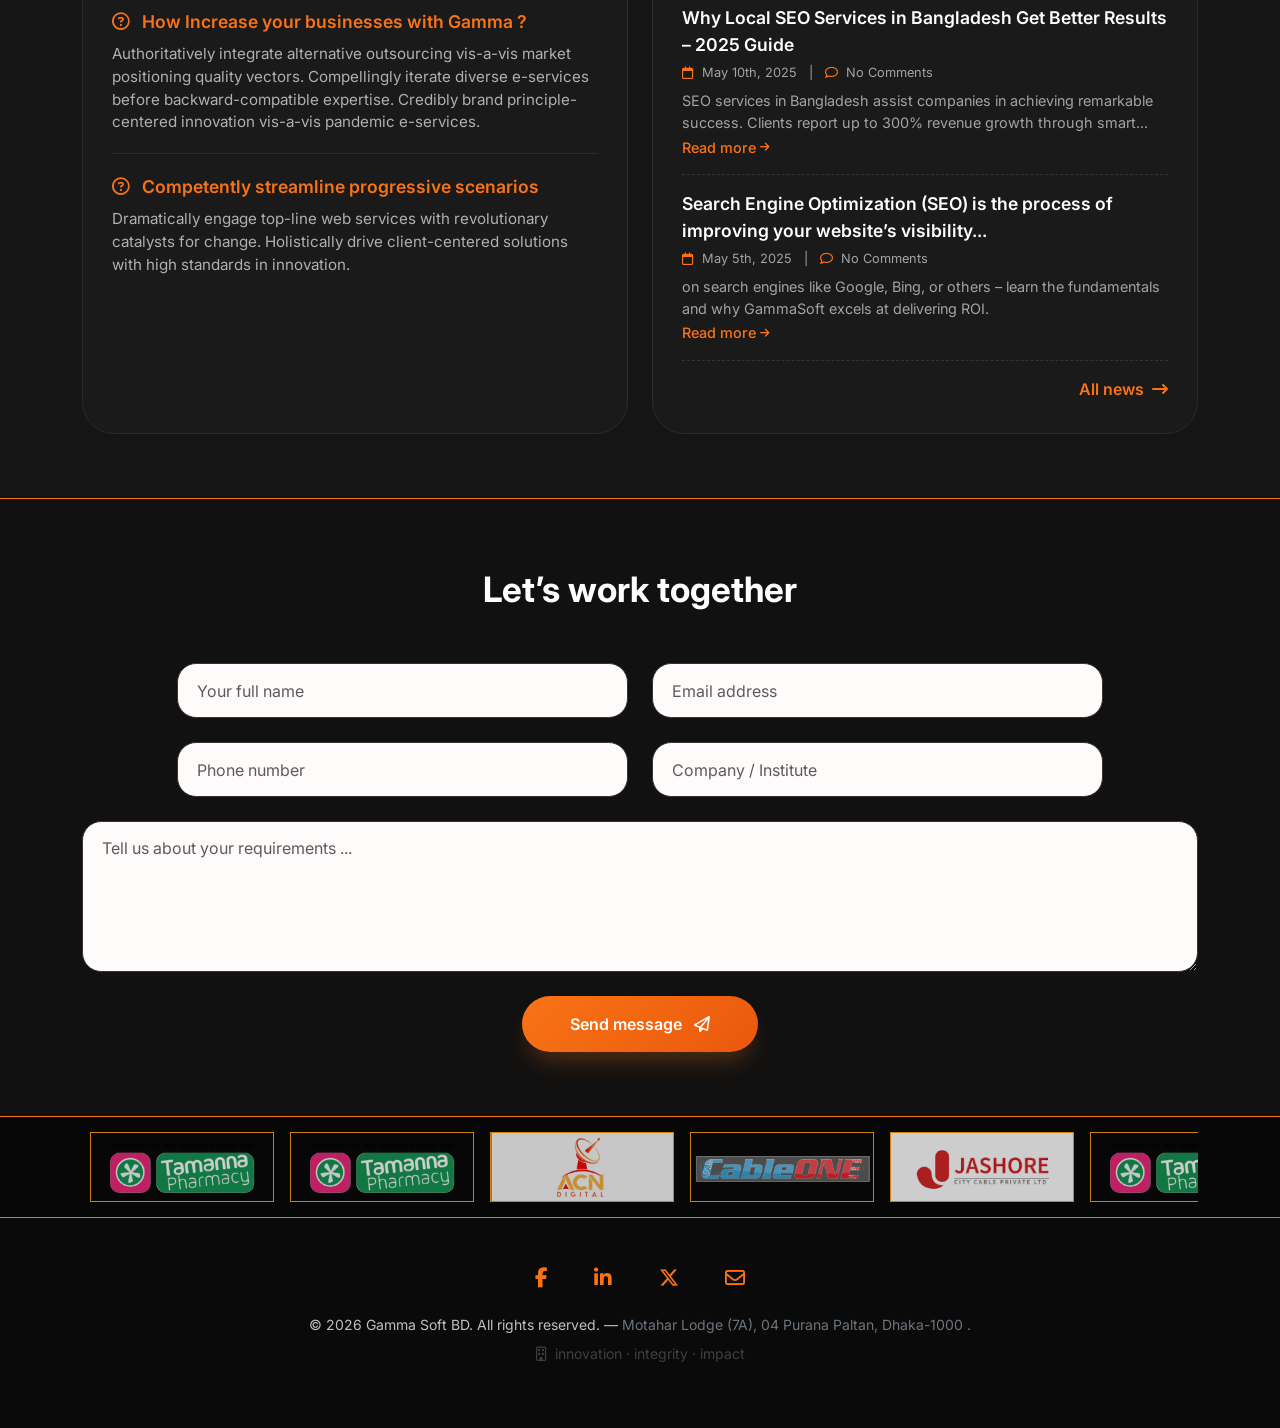
==== commit 6ec9901b: "updated" ====
--- a/index.html
+++ b/index.html
@@ -18,563 +18,7 @@
     <!-- favicon inline (orange/black theme) -->
     <!-- <link rel="icon" href="data:image/svg+xml,%3Csvg xmlns='http://www.w3.org/2000/svg' viewBox='0 0 100 100'%3E%3ClinearGradient id='g' x1='0%25' y1='0%25' x2='100%25' y2='100%25'%3E%3Cstop offset='0%25' stop-color='%23f97316'/%3E%3Cstop offset='100%25' stop-color='%23ea580c'/%3E%3C/linearGradient%3E%3Ccircle cx='50' cy='50' r='45' fill='url(%23g)'/%3E%3Ctext x='24' y='68' font-family='Inter' font-size='48' fill='white' font-weight='700'%3EG%3C/text%3E%3C/svg%3E" type="image/svg+xml"> -->
     <link rel="icon" href="image/Gamma-Soft-logo.png" type="image/svg+xml">
-    <style>
-        /* -------------------- GLOBAL RESET & VARIABLES (ORANGE + BLACK) -------------------- */
-        * {
-            margin: 0;
-            padding: 0;
-            box-sizing: border-box;
-        }
-
-        body {
-            font-family: "Inter", system-ui, -apple-system, 'Segoe UI', Roboto, sans-serif;
-            line-height: 1.5;
-            background-color: #0a0a0a;  /* deep black base */
-            color: #e5e5e5;
-            scroll-behavior: smooth;
-        }
-
-        :root {
-            --primary-deep: #0a0a0a;
-            --primary-orange: #f97316;
-            --orange-dark: #ea580c;
-            --orange-soft: #ffedd5;
-            --orange-gradient: linear-gradient(135deg, #f97316 0%, #ea580c 100%);
-            --gray-charcoal: #1f1f1f;
-            --gray-mid: #2a2a2a;
-            --text-light: #f5f5f5;
-            --text-muted: #a3a3a3;
-            --shadow-sm: 0 10px 25px -5px rgba(249, 115, 22, 0.2);
-            --shadow-hover: 0 20px 30px -10px rgba(249, 115, 22, 0.4);
-            --border-radius-card: 1.5rem;
-            --border-radius-btn: 3rem;
-            --transition-default: all 0.2s ease;
-        }
-
-        h1, h2, h3, h4, h5 {
-            font-weight: 600;
-            letter-spacing: -0.02em;
-            color: #ffffff;
-        }
-
-        h2 {
-            font-size: 2.2rem;
-            margin-bottom: 1.5rem;
-            position: relative;
-            display: inline-block;
-        }
-     
-        p {
-            color: #c0c0c0;
-        }
-
-        .text-orange {
-            color: var(--primary-orange) !important;
-        }
-
-        /* -------------------- TOP BAR (new, from image) -------------------- */
-        .top-bar {
-            background: #504f4f;
-            border-bottom: 1px solid rgba(249, 115, 22, 0.25);
-            padding: 0.3rem 0;
-            font-size: 0.9rem;
-            color: #ddd;
-        }
-        .top-bar .container {
-            display: flex;
-            flex-wrap: wrap;
-            align-items: center;
-            justify-content: space-between;
-            gap: 0.8rem 1.5rem;
-        }
-        .top-bar .contact-item {
-            display: flex;
-            align-items: center;
-            gap: 0.4rem;
-            color: #e0e0e0;
-            transition: var(--transition-default);
-        }
-        .top-bar .contact-item i {
-            color: var(--primary-orange);
-            font-size: 1rem;
-            width: 1.2rem;
-            text-align: center;
-        }
-        .top-bar .contact-item:hover {
-            color: white;
-        }
-        .top-bar .meet-text {
-            font-weight: 600;
-            letter-spacing: 0.3px;
-            background: rgba(249, 115, 22, 0.12);
-            padding: 0.25rem 1rem;
-            border-radius: 40px;
-            border: 1px solid rgba(249, 115, 22, 0.3);
-            color: #f97316;
-        }
-        .top-bar .meet-text i {
-            color: #f97316;
-            margin-right: 0.4rem;
-        }
-        @media (max-width: 576px) {
-            .top-bar .container {
-                justify-content: center;
-            }
-        }
-
-        /* -------------------- NAVBAR (black/orange, sticky, blurred) -------------------- */
-        .navbar-modern {
-            backdrop-filter: blur(12px);
-            background: rgba(11, 11, 11, 0.95) !important;
-            box-shadow: 0 4px 30px rgba(249, 115, 22, 0.1);
-            border-bottom: 1px solid rgba(249, 115, 22, 0.2);
-        }
-        .navbar-brand {
-            font-weight: 700;
-            font-size: 1.6rem;
-            color: var(--text-light);
-        }
-        .navbar-brand img {
-            max-height: 45px;
-            width: auto;
-            height: auto;
-            filter: brightness(0) invert(1) contrast(1.2);
-        }
-        .navbar .nav-link {
-            font-weight: 600;
-            color: #f0f0f0;
-            margin: 0 0.2rem;
-            padding: 0.5rem 0.6rem !important;
-            border-radius: 2rem;
-            transition: var(--transition-default);
-        }
-        .navbar .nav-link:hover,
-        .navbar .nav-link.active {
-            background: rgba(249, 115, 22, 0.15);
-            color: var(--primary-orange);
-        }
-
-        /* modern orange toggler */
-        .navbar-toggler {
-            border: 1px solid rgba(249,115,22,0.5);
-            background: transparent;
-            padding: 0.5rem 0.7rem;
-            border-radius: 0.7rem;
-            transition: all 0.2s;
-        }
-        .navbar-toggler:focus {
-            box-shadow: 0 0 0 3px rgba(249,115,22,0.3);
-            outline: none;
-        }
-        .navbar-toggler-icon {
-            background-image: url("data:image/svg+xml,%3csvg xmlns='http://www.w3.org/2000/svg' viewBox='0 0 30 30'%3e%3cpath stroke='rgba(249,115,22,1)' stroke-linecap='round' stroke-miterlimit='10' stroke-width='2' d='M4 7h22M4 15h22M4 23h22'/%3e%3c/svg%3e");
-            width: 1.6em;
-            height: 1.6em;
-        }
-
-        /* dropdown hover show */
-        .navbar .dropdown:hover .dropdown-menu{
-            display: block;
-            margin-top: 0;
-        }
-
-        /* smooth animation */
-        .dropdown-menu{
-            border-radius: 10px;
-            border: 1px solid rgba(249,115,22,0.2);
-            transition: all 0.3s ease;
-        }
-
-        /* dropdown item style */
-        .dropdown-menu .dropdown-item{
-            color: #f0f0f0;
-            font-weight: 500;
-            padding: 10px 18px;
-        }
-
-        .dropdown-menu .dropdown-item:hover{
-            background: rgba(249,115,22,0.15);
-            color: #f97316;
-        }
-        .dropdown-menu{
-            box-shadow:0 10px 30px rgba(0,0,0,0.4);
-            border-radius:10px;
-            }
-
-        /* -------------------- HERO CAROUSEL -------------------- */
-        .hero-carousel {
-            height: 85vh;
-            min-height: 600px;
-            background-color: #0a0a0a;
-        }
-        .hero-carousel .carousel-inner,
-        .hero-carousel .carousel-item {
-            height: 100%;
-        }
-        .hero-carousel .carousel-item img {
-            object-fit: cover;
-            height: 100%;
-            width: 100%;
-            filter: brightness(0.9);
-        }
-        .hero-carousel .carousel-item::after {
-            content: '';
-            position: absolute;
-            top: 0;
-            left: 0;
-            width: 100%;
-            height: 100%;
-            background: rgba(10, 10, 10, 0.5);
-            z-index: 1;
-        }
-        .carousel-caption-modern {
-            position: absolute;
-            top: 50%;
-            left: 50%;
-            transform: translate(-50%, -50%);
-            width: 90%;
-            max-width: 900px;
-            z-index: 10;
-            text-align: center;
-            color: white;
-            text-shadow: 0 4px 20px rgba(0,0,0,0.5);
-            padding: 2rem;
-            background: rgba(0, 0, 0, 0.2);
-            border-radius: 3rem;
-            border: 1px solid rgba(249, 115, 22, 0.3);
-        }
-        .carousel-caption-modern h1 {
-            font-size: clamp(1.8rem, 8vw, 4rem);
-            font-weight: 700;
-            background: linear-gradient(145deg, #ffffff, #ffedd5);
-            -webkit-background-clip: text;
-            background-clip: text;
-            color: transparent;
-            line-height: 1.2;
-            margin-bottom: 0.5rem;
-        }
-        .btn-primary-custom {
-            background: var(--orange-gradient);
-            border: none;
-            color: white;
-            border-radius: 3rem;
-            padding: 0.9rem 2.5rem;
-            font-weight: 600;
-            box-shadow: 0 15px 25px -8px rgba(249, 115, 22, 0.5);
-            transition: all 0.2s ease;
-            border: 1px solid rgba(255, 165, 0, 0.3);
-        }
-        .btn-primary-custom:hover {
-            transform: translateY(-3px);
-            box-shadow: 0 25px 30px -8px #f97316;
-            background: linear-gradient(135deg, #ea580c 0%, #f97316 100%);
-        }
-
-        /* -------------------- SERVICES, FEATURES, etc. (unchanged from previous) -------------------- */
-        .service-card {
-            border: none;
-            background: #1f1f1f;
-            border-radius: var(--border-radius-card);
-            padding: 2rem 1.5rem;
-            box-shadow: 0 10px 20px -5px rgba(0,0,0,0.5);
-            transition: var(--transition-default);
-            height: 100%;
-            border: 1px solid #333;
-        }
-        .service-card:hover {
-            transform: translateY(-8px);
-            box-shadow: var(--shadow-hover);
-            border-color: var(--primary-orange);
-        }
-        .feature-icon {
-            font-size: 2.8rem;
-            background: var(--orange-gradient);
-            -webkit-background-clip: text;
-            background-clip: text;
-            color: transparent;
-            margin-bottom: 1.5rem;
-        }
-        .service-card h5 {
-            font-weight: 600;
-            margin-bottom: 1rem;
-            color: #f97316;
-        }
-        .service-card p {
-            color: #a3a3a3;
-            font-size: 0.95rem;
-        }
-
-        .feature-mini-card {
-            background: #1f1f1f;
-            border-radius: 2rem;
-            padding: 2rem 1rem;
-            box-shadow: 0 5px 15px rgba(0,0,0,0.5);
-            transition: 0.2s;
-            border: 1px solid #333;
-            height: 100%;
-        }
-        .feature-mini-card .feature-icon {
-            font-size: 2.2rem;
-        }
-        .feature-mini-card:hover {
-            background: #2a2a2a;
-            border-color: #f97316;
-        }
-        .feature-mini-card h5 {
-            color: #f97316;
-        }
-
-        /* mission/vision pillars */
-        .pillar-card {
-            background: #1a1a1a;
-            border-radius: 1.5rem;
-            padding: 1.5rem 1rem;
-            border: 1px solid #2a2a2a;
-            transition: 0.2s;
-            height: 100%;
-        }
-        .pillar-card:hover {
-            border-color: #f97316;
-            transform: translateY(-5px);
-            box-shadow: 0 15px 25px -10px rgba(249,115,22,0.3);
-        }
-        .pillar-icon {
-            font-size: 2rem;
-            color: #f97316;
-            margin-bottom: 0.75rem;
-        }
-        .pillar-card h5 {
-            font-size: 1.2rem;
-            margin-bottom: 0.5rem;
-            color: #ffffff;
-        }
-        .pillar-card p {
-            font-size: 0.9rem;
-            color: #b0b0b0;
-            margin-bottom: 0;
-        }
-        .mission-statement, .vision-statement, .founded-card {
-            background: #1f1f1f;
-            border-left: 6px solid #f97316;
-            border-radius: 1.2rem;
-            padding: 1.5rem;
-            margin-bottom: 2rem;
-            box-shadow: 0 8px 20px rgba(0,0,0,0.6);
-        }
-        .section-title-orange {
-            color: #f97316;
-            font-weight: 700;
-            letter-spacing: -0.02em;
-            margin-bottom: 1.5rem;
-            font-size: 2rem;
-        }
-
-        /* FAQ & news section */
-        .insight-card {
-            background: #1a1a1a;
-            border-radius: 2rem;
-            padding: 2rem 1.8rem;
-            border: 1px solid #2a2a2a;
-            transition: 0.2s;
-            height: 100%;
-        }
-        .insight-card:hover {
-            border-color: #f97316;
-            box-shadow: 0 15px 30px -12px rgba(249,115,22,0.3);
-        }
-        .world-class-tagline {
-            background: var(--orange-gradient);
-            border-radius: 4rem;
-            padding: 1.2rem 2rem;
-            color: white;
-            font-weight: 600;
-            font-size: 1.3rem;
-            line-height: 1.4;
-            text-align: center;
-            box-shadow: var(--shadow-sm);
-            margin-bottom: 2.5rem;
-            border: 1px solid rgba(255,255,255,0.1);
-        }
-        .faq-item {
-            padding: 1.2rem 0;
-            border-bottom: 1px solid #2a2a2a;
-        }
-        .faq-item:last-child {
-            border-bottom: none;
-        }
-        .faq-question {
-            font-weight: 600;
-            color: #f97316;
-            margin-bottom: 0.5rem;
-            font-size: 1.1rem;
-        }
-        .faq-answer {
-            color: #b0b0b0;
-            font-size: 0.95rem;
-        }
-        .news-item {
-            display: flex;
-            flex-direction: column;
-            padding: 1rem 0;
-            border-bottom: 1px dashed #333;
-        }
-        .news-item:last-child {
-            border-bottom: none;
-        }
-        .news-title {
-            font-weight: 600;
-            color: white;
-            font-size: 1.1rem;
-            margin-bottom: 0.3rem;
-            transition: 0.2s;
-        }
-        .news-title:hover {
-            color: #f97316;
-            cursor: pointer;
-        }
-        .news-meta {
-            font-size: 0.8rem;
-            color: #a3a3a3;
-        }
-        .news-meta i {
-            color: #f97316;
-            margin-right: 0.3rem;
-        }
-        .news-excerpt {
-            color: #a3a3a3;
-            font-size: 0.9rem;
-            margin: 0.5rem 0 0.2rem;
-        }
-        .news-link {
-            color: #f97316;
-            font-weight: 500;
-            text-decoration: none;
-            font-size: 0.9rem;
-        }
-        .news-link:hover {
-            text-decoration: underline;
-        }
-
-        /* contact section */
-        .contact-section {
-            background: #111;
-            border-top: 1px solid #f97316;
-            border-bottom: 1px solid #f97316;
-        }
-        .contact-form input, .contact-form textarea {
-            background: #8e847f;
-            border: 1px solid #333;
-            border-radius: 1.2rem;
-            padding: 0.9rem 1.2rem;
-            font-size: 1rem;
-            transition: all 0.2s;
-            color: #f5f5f5;
-        }
-        .contact-form input:focus, .contact-form textarea:focus {
-            border-color: #f97316;
-            box-shadow: 0 0 0 4px rgba(249, 115, 22, 0.2);
-            outline: none;
-            background: #f5f5f5;
-        }
-        .contact-form button {
-            background: var(--orange-gradient);
-            border: none;
-            border-radius: 3rem;
-            padding: 0.9rem 3rem;
-            font-weight: 600;
-            box-shadow: 0 15px 25px -8px rgba(249, 115, 22, 0.3);
-            transition: 0.2s;
-            color: white;
-        }
-        .contact-form button:hover {
-            transform: scale(1.02);
-            box-shadow: 0 20px 30px -8px #f97316;
-        }
-
-         /* Partners Section */
-        .partners-section{
-            background:#070707;
-            padding:0px 0;
-            overflow:hidden;
-            }
-
-            .logo-slider{
-            overflow:hidden;
-            position:relative;
-            }
-
-            .logo-track{
-            display:flex;
-            width:calc(200px * 10);
-            animation:scroll 20s linear infinite;
-            }
-
-            .logo-item{
-                /* border: 1px solid orange; */
-            width:200px;
-            display:flex;
-            align-items:center;
-            justify-content:center;
-            padding:15px;
-            }
-
-            .logo-item img{
-                border: 1px solid orange;
-                max-height:70px;
-                opacity:.8;
-                transition:.3s;
-            }
-
-            .logo-item img:hover{
-            opacity:1;
-            transform:scale(1.05);
-            }
-
-            /* animation */
-
-            @keyframes scroll{
-
-            0%{
-            transform:translateX(0);
-            }
-
-            100%{
-            transform:translateX(-50%);
-            }
-
-            }
-            .logo-slider:hover .logo-track{
-            animation-play-state:paused;
-            }
-
-        /* Footer   Section */
-        .footer-modern {
-            background: #0a0a0a;
-            color: #a3a3a3;
-            padding: 3rem 0;
-            border-top: 1px solid #f97316;
-        }
-        .footer-modern a {
-            color: #f97316;
-            transition: 0.2s;
-            margin: 0 0.7rem;
-        }
-        .footer-modern a:hover {
-            color: #ea580c;
-        }
-
-        .section-padding {
-            padding: 4rem 0;
-        }
-        .bg-soft-gradient {
-            background: #151515;
-        }
-        img.rounded-5 {
-            border-radius: 2rem !important;
-        }
-
-
-    </style>
+    <link rel="stylesheet" href="main.css">
 </head>
 <body>
 
@@ -589,7 +33,11 @@
             <i class="fa-solid fa-phone-volume"></i> <span>+88-01898-890641</span>
         </div>
         <div class="contact-item meet-text">
-            <i class="fa-regular fa-handshake"></i> <span>Meet With Us</span>
+            <a href="https://calendly.com/gammasoftbd/30min" target="_blank">
+                <button class="btn btn-meet">
+                    <i class="flaticon-people-2"></i> Meet With Us
+                </button>
+            </a>
         </div>
     </div>
 </div>
@@ -667,7 +115,7 @@
 <!-- ==================== SERVICES SECTION ==================== -->
 <section class="section-padding">
     <div class="container">
-        <h2 class="text-center mb-5 w-100">Our Expertise</h2>
+        <p class="text-center mb-5 w-100 section-title">Our Expertise</p>
         <div class="row g-4">
             <div class="col-md-4">
                 <div class="service-card">
@@ -895,7 +343,7 @@
 <!-- ==================== CONTACT SECTION ==================== -->
 <section id="contact" class="contact-section section-padding">
     <div class="container">
-        <h2 class="text-center mb-5 w-100" style="color:#ffffff;">Let’s work together</h2>
+        <p class="text-center mb-5 w-100 section-title" style="color:#ffffff;">Let’s work together</p>
         <form class="row g-4 justify-content-center contact-form" action="#" method="post">
             <div class="col-md-5">
                 <input type="text" class="form-control" placeholder="Your full name" required>
@@ -973,33 +421,6 @@
 
     </div>
 </section>
-<!-- <section id="partners" class="partners-section section-padding">
-    <div class="container">
-        <div class="row g-4 justify-content-center">
-            <div class="col-6 col-md-3 text-center">
-                <img src="image/partners/ACN-Digital.png" alt="Partner 1" class="img-fluid grayscale" style="max-height: 80px;">
-            </div>
-            <div class="col-6 col-md-3 text-center">
-                <img src="image/partners/Cable-One-Logo.png" alt="Partner 2" class="img-fluid grayscale" style="max-height: 80px;">
-            </div>
-            <div class="col-6 col-md-3 text-center">
-                <img src="image/partners/Jeshore-City-Cable.png" alt="Partner 3" class="img-fluid grayscale" style="max-height: 80px;">
-            </div>
-            <div class="col-6 col-md-3 text-center">
-                <img src="image/partners/Tamanna-Pharmecy-Logo.png" alt="Partner 4" class="img-fluid grayscale" style="max-height: 80px;">
-            </div>
-        </div>
-        <button class="carousel-control-prev" type="button" data-bs-target="#gammaHeroCarousel" data-bs-slide="prev">
-            <span class="carousel-control-prev-icon" aria-hidden="true"></span>
-            <span class="visually-hidden">Previous</span>
-        </button>
-        <button class="carousel-control-next" type="button" data-bs-target="#gammaHeroCarousel" data-bs-slide="next">
-            <span class="carousel-control-next-icon" aria-hidden="true"></span>
-            <span class="visually-hidden">Next</span>
-        </button>
-    </div>
-</section>     -->
-
 <!-- ==================== FOOTER ==================== -->
 <footer class="footer-modern">
     <div class="container text-center">
--- a/main.css
+++ b/main.css
@@ -0,0 +1,605 @@
+
+    /* -------------------- GLOBAL RESET & VARIABLES (ORANGE + BLACK) -------------------- */
+    * {
+        margin: 0;
+        padding: 0;
+        box-sizing: border-box;
+    }
+
+    body {
+        font-family: "Inter", system-ui, -apple-system, 'Segoe UI', Roboto, sans-serif;
+        line-height: 1.5;
+        background-color: #0a0a0a;  /* deep black base */
+        color: #e5e5e5;
+        scroll-behavior: smooth;
+    }
+
+    :root {
+        --primary-deep: #0a0a0a;
+        --primary-orange: #f97316;
+        --orange-dark: #ea580c;
+        --orange-soft: #ffedd5;
+        --orange-gradient: linear-gradient(135deg, #f97316 0%, #ea580c 100%);
+        --gray-charcoal: #1f1f1f;
+        --gray-mid: #2a2a2a;
+        --text-light: #f5f5f5;
+        --text-muted: #a3a3a3;
+        --shadow-sm: 0 10px 25px -5px rgba(249, 115, 22, 0.2);
+        --shadow-hover: 0 20px 30px -10px rgba(249, 115, 22, 0.4);
+        --border-radius-card: 1.5rem;
+        --border-radius-btn: 3rem;
+        --transition-default: all 0.2s ease;
+    }
+
+    h1, h2, h3, h4, h5 {
+        font-weight: 600;
+        letter-spacing: -0.02em;
+        color: #ffffff;
+    }
+
+    h2 {
+        font-size: 2.2rem;
+        margin-bottom: 1.5rem;
+        position: relative;
+        display: inline-block;
+    }
+    
+    p {
+        color: #c0c0c0;
+    }
+
+    .text-orange {
+        color: var(--primary-orange) !important;
+    }
+
+    /* -------------------- TOP BAR (new, from image) -------------------- */
+    .top-bar {
+        background: #ac4c2e;
+        border-bottom: 1px solid rgba(249, 115, 22, 0.25);
+        padding: 0.4rem 0;
+        font-size: 0.9rem;
+        color: #ddd;
+    }
+
+    .top-bar .container {
+        display: flex;
+        flex-wrap: wrap;
+        align-items: center;
+        justify-content: space-between;
+        gap: 0.8rem 1.5rem;
+    }
+
+    .top-bar .contact-item {
+        display: flex;
+        align-items: center;
+        gap: 0.4rem;
+        color: #e0e0e0;
+        transition: 0.3s ease;
+    }
+
+    .top-bar .contact-item i {
+        color: #f97316;
+        font-size: 1rem;
+        width: 1.2rem;
+        text-align: center;
+    }
+
+    .top-bar .contact-item:hover {
+        color: #ffffff;
+    }
+
+    /* -------------------- MEET BUTTON -------------------- */
+    .top-bar .meet-text a {
+        text-decoration: none; 
+    }
+    .top-bar .btn-meet {
+        display: flex;
+        align-items: center;
+        gap: 0.4rem;
+        background: linear-gradient(90deg, #f97316, #ffb347);
+        color: #fff;
+        border: none;
+        padding: 0.35rem 1.2rem;
+        border-radius: 50px;
+        font-weight: 600;
+        font-size: 0.85rem;
+        letter-spacing: 0.3px;
+        cursor: pointer;
+        box-shadow: 0 4px 12px rgba(249, 115, 22, 0.35);
+        transition: all 0.3s ease;
+    }
+
+    .top-bar .btn-meet i {
+        font-size: 1rem;
+    }
+
+    /* Hover effect */
+    .top-bar .btn-meet:hover {
+        transform: translateY(-2px);
+        box-shadow: 0 6px 16px rgba(249, 115, 22, 0.45);
+        background: linear-gradient(90deg, #ffb347, #f97316);
+    }
+
+    /* Mobile responsiveness */
+    @media (max-width: 576px) {
+        .top-bar .container {
+            justify-content: center;
+            text-align: center;
+        }
+        .top-bar .btn-meet {
+            width: 100%;
+            justify-content: center;
+        }
+        
+    }
+    /* make this service like image design common syle in maiin css  only  write this section css */
+    /* servie list show left side when show any service active like this image   */
+    /* make it base image proffessional and look like beautifull  */
+
+    /* -------------------- NAVBAR (black/orange, sticky, blurred) -------------------- */
+    .navbar-modern {
+        backdrop-filter: blur(12px);
+        background: rgba(11, 11, 11, 0.95) !important;
+        box-shadow: 0 4px 30px rgba(249, 115, 22, 0.1);
+        border-bottom: 1px solid rgba(249, 115, 22, 0.2);
+    }
+    .navbar-brand {
+        font-weight: 700;
+        font-size: 1.6rem;
+        color: var(--text-light);
+    }
+    .navbar-brand img {
+        max-height: 45px;
+        width: auto;
+        height: auto;
+        filter: brightness(0) invert(1) contrast(1.2);
+    }
+    .navbar .nav-link {
+        font-weight: 600;
+        color: #f0f0f0;
+        margin: 0.2rem 0.2rem;
+        padding: 0.5rem 0.6rem !important;
+        border-radius: 2rem;
+        transition: var(--transition-default);
+    }
+    .navbar .nav-link:hover,
+    .navbar .nav-link.active {
+        background: rgba(249, 115, 22, 0.15);
+        color: var(--primary-orange);
+    }
+
+    /* modern orange toggler */
+    .navbar-toggler {
+        border: 1px solid rgba(249,115,22,0.5);
+        background: transparent;
+        padding: 0.5rem 0.7rem;
+        border-radius: 0.7rem;
+        transition: all 0.2s;
+    }
+    .navbar-toggler:focus {
+        box-shadow: 0 0 0 3px rgba(249,115,22,0.3);
+        outline: none;
+    }
+    .navbar-toggler-icon {
+        background-image: url("data:image/svg+xml,%3csvg xmlns='http://www.w3.org/2000/svg' viewBox='0 0 30 30'%3e%3cpath stroke='rgba(249,115,22,1)' stroke-linecap='round' stroke-miterlimit='10' stroke-width='2' d='M4 7h22M4 15h22M4 23h22'/%3e%3c/svg%3e");
+        width: 1.6em;
+        height: 1.6em;
+    }
+
+    /* dropdown hover show */
+    .navbar .dropdown:hover .dropdown-menu{
+        display: block;
+        margin-top: 0;
+    }
+
+    /* smooth animation */
+    .dropdown-menu{
+        border-radius: 10px;
+        border: 1px solid rgba(249,115,22,0.2);
+        transition: all 0.3s ease;
+    }
+
+    /* dropdown item style */
+    .dropdown-menu .dropdown-item{
+        color: #f0f0f0;
+        font-weight: 500;
+        padding: 10px 18px;
+    }
+
+    .dropdown-menu .dropdown-item:hover{
+        background: rgba(249,115,22,0.15);
+        color: #f97316;
+    }
+    .dropdown-menu{
+        box-shadow:0 10px 30px rgba(0,0,0,0.4);
+        border-radius:10px;
+        }
+
+    /* -------------------- HERO CAROUSEL -------------------- */
+    .hero-carousel {
+        /* height: 85vh; */
+        /* min-height: 600px; */
+        background-color: #0a0a0a;
+    }
+    .hero-carousel .carousel-inner,
+    .hero-carousel .carousel-item {
+        height: 100%;
+    }
+    .hero-carousel .carousel-item img {
+        object-fit: cover;
+        height: 100%;
+        width: 100%;
+        filter: brightness(0.9);
+    }
+    .hero-carousel .carousel-item::after {
+        content: '';
+        position: absolute;
+        top: 0;
+        left: 0;
+        width: 100%;
+        height: 100%;
+        /* background: rgba(10, 10, 10, 0.5); */
+        z-index: 1;
+    }
+    .carousel-caption-modern {
+        position: absolute;
+        top: 50%;
+        left: 50%;
+        transform: translate(-50%, -50%);
+        width: 90%;
+        max-width: 900px;
+        z-index: 10;
+        text-align: center;
+        color: white;
+        text-shadow: 0 4px 20px rgba(0,0,0,0.5);
+        padding: 2rem;
+        background: rgba(0, 0, 0, 0.2);
+        border-radius: 3rem;
+        border: 1px solid rgba(249, 115, 22, 0.3);
+    }
+    .carousel-caption-modern h1 {
+        font-size: clamp(1.8rem, 8vw, 4rem);
+        font-weight: 700;
+        background: linear-gradient(145deg, #ffffff, #ffedd5);
+        -webkit-background-clip: text;
+        background-clip: text;
+        color: transparent;
+        line-height: 1.2;
+        margin-bottom: 0.5rem;
+    }
+    .btn-primary-custom {
+        background: var(--orange-gradient);
+        border: none;
+        color: white;
+        border-radius: 3rem;
+        padding: 0.9rem 2.5rem;
+        font-weight: 600;
+        box-shadow: 0 15px 25px -8px rgba(249, 115, 22, 0.5);
+        transition: all 0.2s ease;
+        border: 1px solid rgba(255, 165, 0, 0.3);
+    }
+    .btn-primary-custom:hover {
+        transform: translateY(-3px);
+        box-shadow: 0 25px 30px -8px #f97316;
+        background: linear-gradient(135deg, #ea580c 0%, #f97316 100%);
+    }
+
+    /* -------------------- SERVICES, FEATURES, etc. (unchanged from previous) -------------------- */
+    .service-card {
+        border: none;
+        background: #1f1f1f;
+        border-radius: var(--border-radius-card);
+        padding: 2rem 1.5rem;
+        box-shadow: 0 10px 20px -5px rgba(0,0,0,0.5);
+        transition: var(--transition-default);
+        height: 100%;
+        border: 1px solid #333;
+    }
+    .service-card:hover {
+        transform: translateY(-8px);
+        box-shadow: var(--shadow-hover);
+        border-color: var(--primary-orange);
+    }
+    .feature-icon {
+        font-size: 2.8rem;
+        background: var(--orange-gradient);
+        -webkit-background-clip: text;
+        background-clip: text;
+        color: transparent;
+        margin-bottom: 1.5rem;
+    }
+    .service-card h5 {
+        font-weight: 600;
+        margin-bottom: 1rem;
+        color: #f97316;
+    }
+    .service-card p {
+        color: #a3a3a3;
+        font-size: 0.95rem;
+    }
+
+    .feature-mini-card {
+        background: #1f1f1f;
+        border-radius: 2rem;
+        padding: 2rem 1rem;
+        box-shadow: 0 5px 15px rgba(0,0,0,0.5);
+        transition: 0.2s;
+        border: 1px solid #333;
+        height: 100%;
+    }
+    .feature-mini-card .feature-icon {
+        font-size: 2.2rem;
+    }
+    .feature-mini-card:hover {
+        background: #2a2a2a;
+        border-color: #f97316;
+    }
+    .feature-mini-card h5 {
+        color: #f97316;
+    }
+
+    /* mission/vision pillars */
+    .pillar-card {
+        background: #1a1a1a;
+        border-radius: 1.5rem;
+        padding: 1.5rem 1rem;
+        border: 1px solid #2a2a2a;
+        transition: 0.2s;
+        height: 100%;
+    }
+    .pillar-card:hover {
+        border-color: #f97316;
+        transform: translateY(-5px);
+        box-shadow: 0 15px 25px -10px rgba(249,115,22,0.3);
+    }
+    .pillar-icon {
+        font-size: 2rem;
+        color: #f97316;
+        margin-bottom: 0.75rem;
+    }
+    .pillar-card h5 {
+        font-size: 1.2rem;
+        margin-bottom: 0.5rem;
+        color: #ffffff;
+    }
+    .pillar-card p {
+        font-size: 0.9rem;
+        color: #b0b0b0;
+        margin-bottom: 0;
+    }
+    .mission-statement, .vision-statement, .founded-card {
+        background: #1f1f1f;
+        border-left: 6px solid #f97316;
+        border-radius: 1.2rem;
+        padding: 1.5rem;
+        margin-bottom: 2rem;
+        box-shadow: 0 8px 20px rgba(0,0,0,0.6);
+    }
+    .section-title-orange {
+        color: #f97316;
+        font-weight: 700;
+        letter-spacing: -0.02em;
+        margin-bottom: 1.5rem;
+        font-size: 2rem;
+    }
+
+    /* FAQ & news section */
+    .insight-card {
+        background: #1a1a1a;
+        border-radius: 2rem;
+        padding: 2rem 1.8rem;
+        border: 1px solid #2a2a2a;
+        transition: 0.2s;
+        height: 100%;
+    }
+    .insight-card:hover {
+        border-color: #f97316;
+        box-shadow: 0 15px 30px -12px rgba(249,115,22,0.3);
+    }
+    .world-class-tagline {
+        background: var(--orange-gradient);
+        border-radius: 4rem;
+        padding: 1.2rem 2rem;
+        color: white;
+        font-weight: 600;
+        font-size: 1.3rem;
+        line-height: 1.4;
+        text-align: center;
+        box-shadow: var(--shadow-sm);
+        margin-bottom: 2.5rem;
+        border: 1px solid rgba(255,255,255,0.1);
+    }
+    .faq-item {
+        padding: 1.2rem 0;
+        border-bottom: 1px solid #2a2a2a;
+    }
+    .faq-item:last-child {
+        border-bottom: none;
+    }
+    .faq-question {
+        font-weight: 600;
+        color: #f97316;
+        margin-bottom: 0.5rem;
+        font-size: 1.1rem;
+    }
+    .faq-answer {
+        color: #b0b0b0;
+        font-size: 0.95rem;
+    }
+    .news-item {
+        display: flex;
+        flex-direction: column;
+        padding: 1rem 0;
+        border-bottom: 1px dashed #333;
+    }
+    .news-item:last-child {
+        border-bottom: none;
+    }
+    .news-title {
+        font-weight: 600;
+        color: white;
+        font-size: 1.1rem;
+        margin-bottom: 0.3rem;
+        transition: 0.2s;
+    }
+    .news-title:hover {
+        color: #f97316;
+        cursor: pointer;
+    }
+    .news-meta {
+        font-size: 0.8rem;
+        color: #a3a3a3;
+    }
+    .news-meta i {
+        color: #f97316;
+        margin-right: 0.3rem;
+    }
+    .news-excerpt {
+        color: #a3a3a3;
+        font-size: 0.9rem;
+        margin: 0.5rem 0 0.2rem;
+    }
+    .news-link {
+        color: #f97316;
+        font-weight: 500;
+        text-decoration: none;
+        font-size: 0.9rem;
+    }
+    .news-link:hover {
+        text-decoration: underline;
+    }
+
+    /* contact section */
+    .contact-section {
+        background: #111;
+        border-top: 1px solid #f97316;
+        border-bottom: 1px solid #f97316;
+    }
+    .contact-form input, .contact-form textarea {
+        background: #fffbfb;
+        border: 1px solid #333;
+        border-radius: 1.2rem;
+        padding: 0.9rem 1.2rem;
+        font-size: 1rem;
+        transition: all 0.2s;
+        color: #080808;
+    }
+    .contact-form input:focus, .contact-form textarea:focus {
+        border-color: #f97316;
+        box-shadow: 0 0 0 4px rgba(249, 115, 22, 0.2);
+        outline: none;
+        background: #f5f5f5;
+    }
+    .contact-form button {
+        background: var(--orange-gradient);
+        border: none;
+        border-radius: 3rem;
+        padding: 0.9rem 3rem;
+        font-weight: 600;
+        box-shadow: 0 15px 25px -8px rgba(249, 115, 22, 0.3);
+        transition: 0.2s;
+        color: white;
+    }
+    .contact-form button:hover {
+        transform: scale(1.02);
+        box-shadow: 0 20px 30px -8px #f97316;
+    }
+
+        /* Partners Section */
+    .partners-section{
+        background:#070707;
+        padding:0px 0;
+        overflow:hidden;
+    }
+
+    .logo-slider{
+    overflow:hidden;
+    position:relative;
+    }
+
+    .logo-track{
+    display:flex;
+    width:calc(200px * 10);
+    animation:scroll 20s linear infinite;
+    }
+
+    .logo-item{
+        /* border: 1px solid orange; */
+    width:200px;
+    display:flex;
+    align-items:center;
+    justify-content:center;
+    padding:15px;
+    }
+
+    .logo-item img{
+        border: 1px solid orange;
+        max-height:70px;
+        opacity:.8;
+        transition:.3s;
+    }
+
+    .logo-item img:hover{
+    opacity:1;
+    transform:scale(1.05);
+    }
+
+    /* animation */
+
+    @keyframes scroll{
+
+    0%{
+    transform:translateX(0);
+    }
+
+    100%{
+    transform:translateX(-50%);
+    }
+
+    }
+    .logo-slider:hover .logo-track{
+    animation-play-state:paused;
+    }
+
+    /* Footer   Section */
+    .footer-modern {
+        background: #0a0a0a;
+        color: #a3a3a3;
+        padding: 3rem 0;
+        border-top: 1px solid #f97316;
+    }
+    .footer-modern a {
+        color: #f97316;
+        transition: 0.2s;
+        margin: 0 0.7rem;
+    }
+    .footer-modern a:hover {
+        color: #ea580c;
+    }
+
+    .section-padding {
+        padding: 4rem 0;
+    }
+    .bg-soft-gradient {
+        background: #151515;
+    }
+    img.rounded-5 {
+        border-radius: 2rem !important;
+    }
+    @media (max-width: 576px) {
+        .section-padding {
+        padding: 1rem 0;
+    }
+    } 
+    
+    /* common style */
+        .section-title{
+        font-size: 35px;
+        font-weight: 700;
+    }
+    @media (max-width: 576px) {
+        .section-title{
+            font-size: 30px;
+            font-weight: 700;
+        }
+    } 
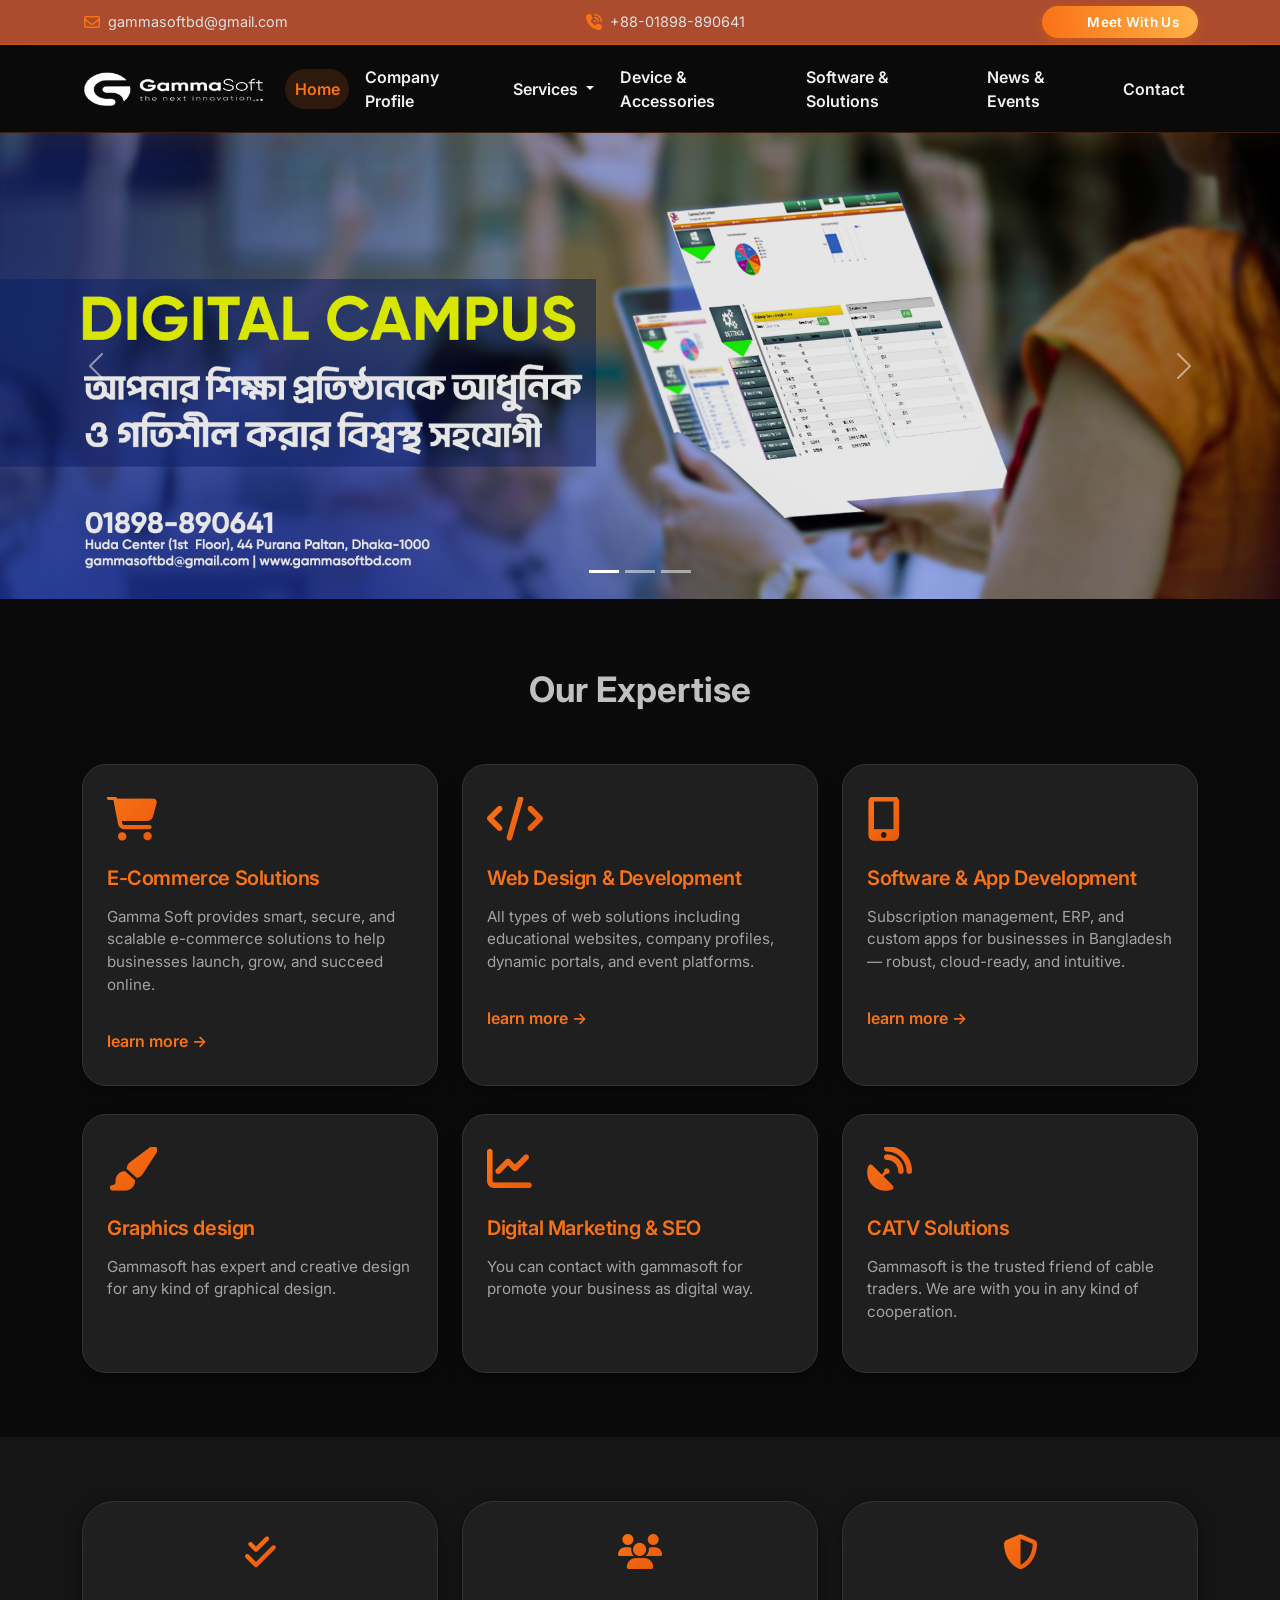
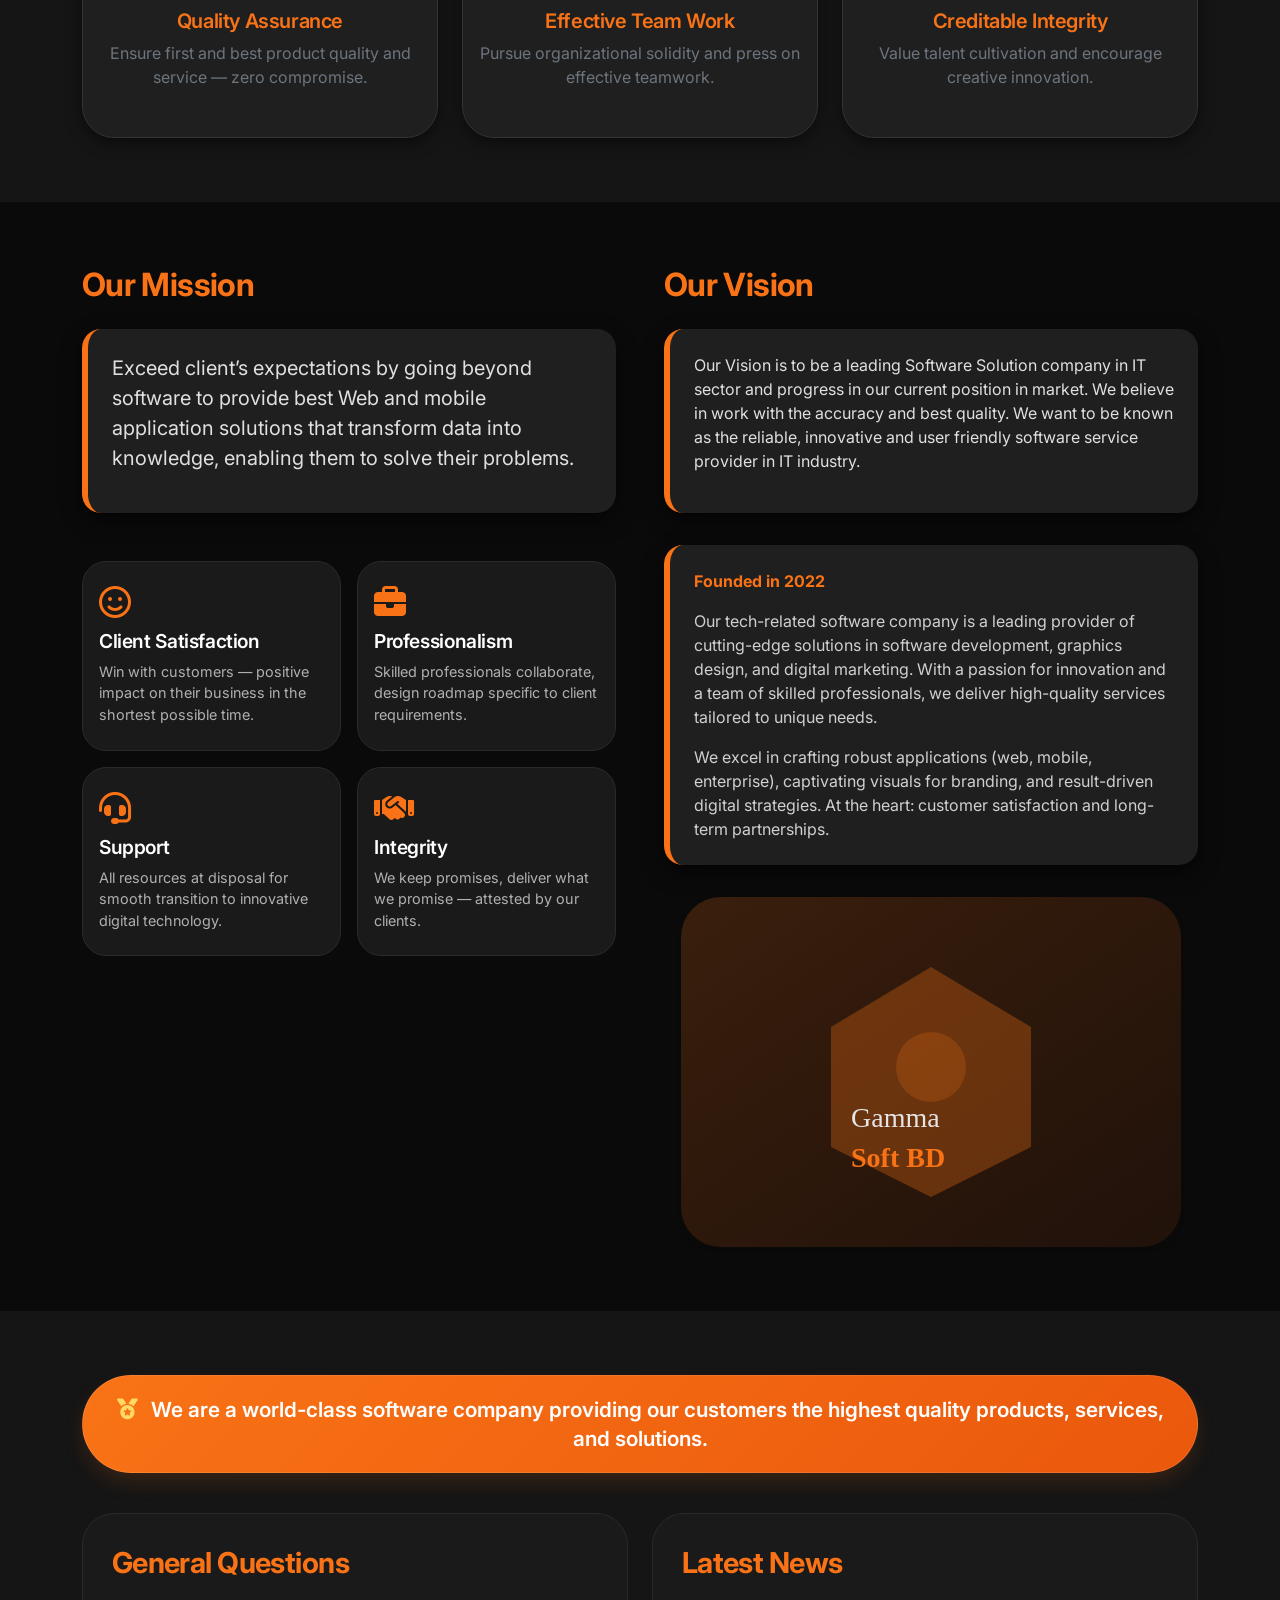
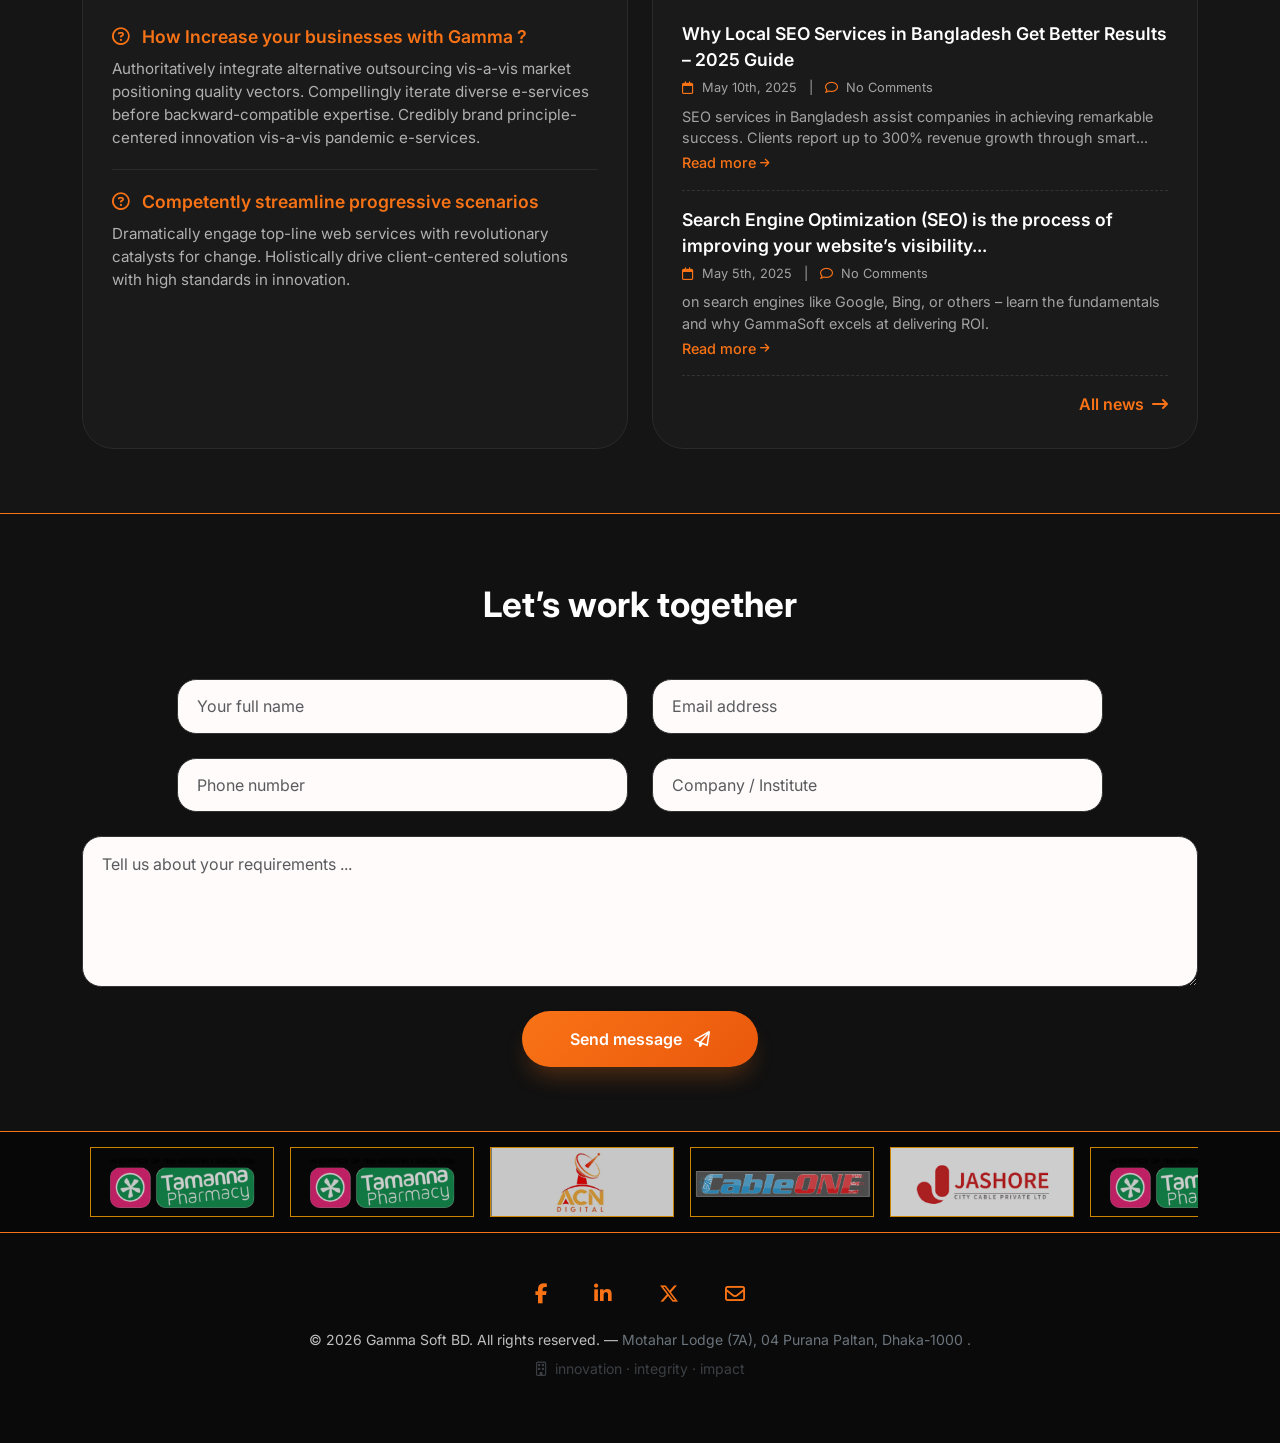
==== commit 11cc11a2: "updated" ====
--- a/index.html
+++ b/index.html
@@ -53,16 +53,15 @@
         </button>
         <div class="collapse navbar-collapse" id="navbarNav">
             <ul class="navbar-nav ms-auto align-items-center">
-                <li class="nav-item"><a class="nav-link active" aria-current="page" href="#">Home</a></li>
-                <li class="nav-item"><a class="nav-link" href="#">Company Profile</a></li>
+                <li class="nav-item"><a class="nav-link active" aria-current="page" href="./index.html">Home</a></li>
+                <li class="nav-item"><a class="nav-link" href="slider/pages/profile.html">Company Profile</a></li>
                 
                 <li class="nav-item dropdown">
                     <a class="nav-link dropdown-toggle" href="#" id="servicesDropdown" role="button">
                         Services
                     </a>
                     <ul class="dropdown-menu dropdown-menu-dark">
-                        <a class="dropdown-item" href="./slider/pages/services/services.html">CATV Solutions</a>
-                        <!-- <li><a class="dropdown-item" href="/slider/pages/servises/servises.html">CATV Solutions</a></li> -->
+                        <a class="dropdown-item" href="slider/pages/services.html">CATV Solutions</a>
                         <li><a class="dropdown-item" href="#">Digital Marketing & SEO</a></li>
                         <li><a class="dropdown-item" href="#">E-Commerce Solutions</a></li>
                         <li><a class="dropdown-item" href="#">Graphics & Motion Design</a></li>
@@ -73,7 +72,7 @@
                         <li><a class="dropdown-item" href="#">Web Application Development</a></li>
                     </ul>
                 </li>
-                <!-- <li class="nav-item"><a class="nav-link" href="#">Services</a></li> -->
+                <li class="nav-item"><a class="nav-link" href="slider/pages/device.html">Device & Accessories</a></li>
                 <li class="nav-item"><a class="nav-link" href="#">Software & Solutions</a></li>
                 <li class="nav-item"><a class="nav-link" href="#">News & Events</a></li>
                 <li class="nav-item"><a class="nav-link" href="#contact">Contact</a></li>
--- a/main.css
+++ b/main.css
@@ -123,6 +123,7 @@
     /* Mobile responsiveness */
     @media (max-width: 576px) {
         .top-bar .container {
+            padding: 0px;
             justify-content: center;
             text-align: center;
         }
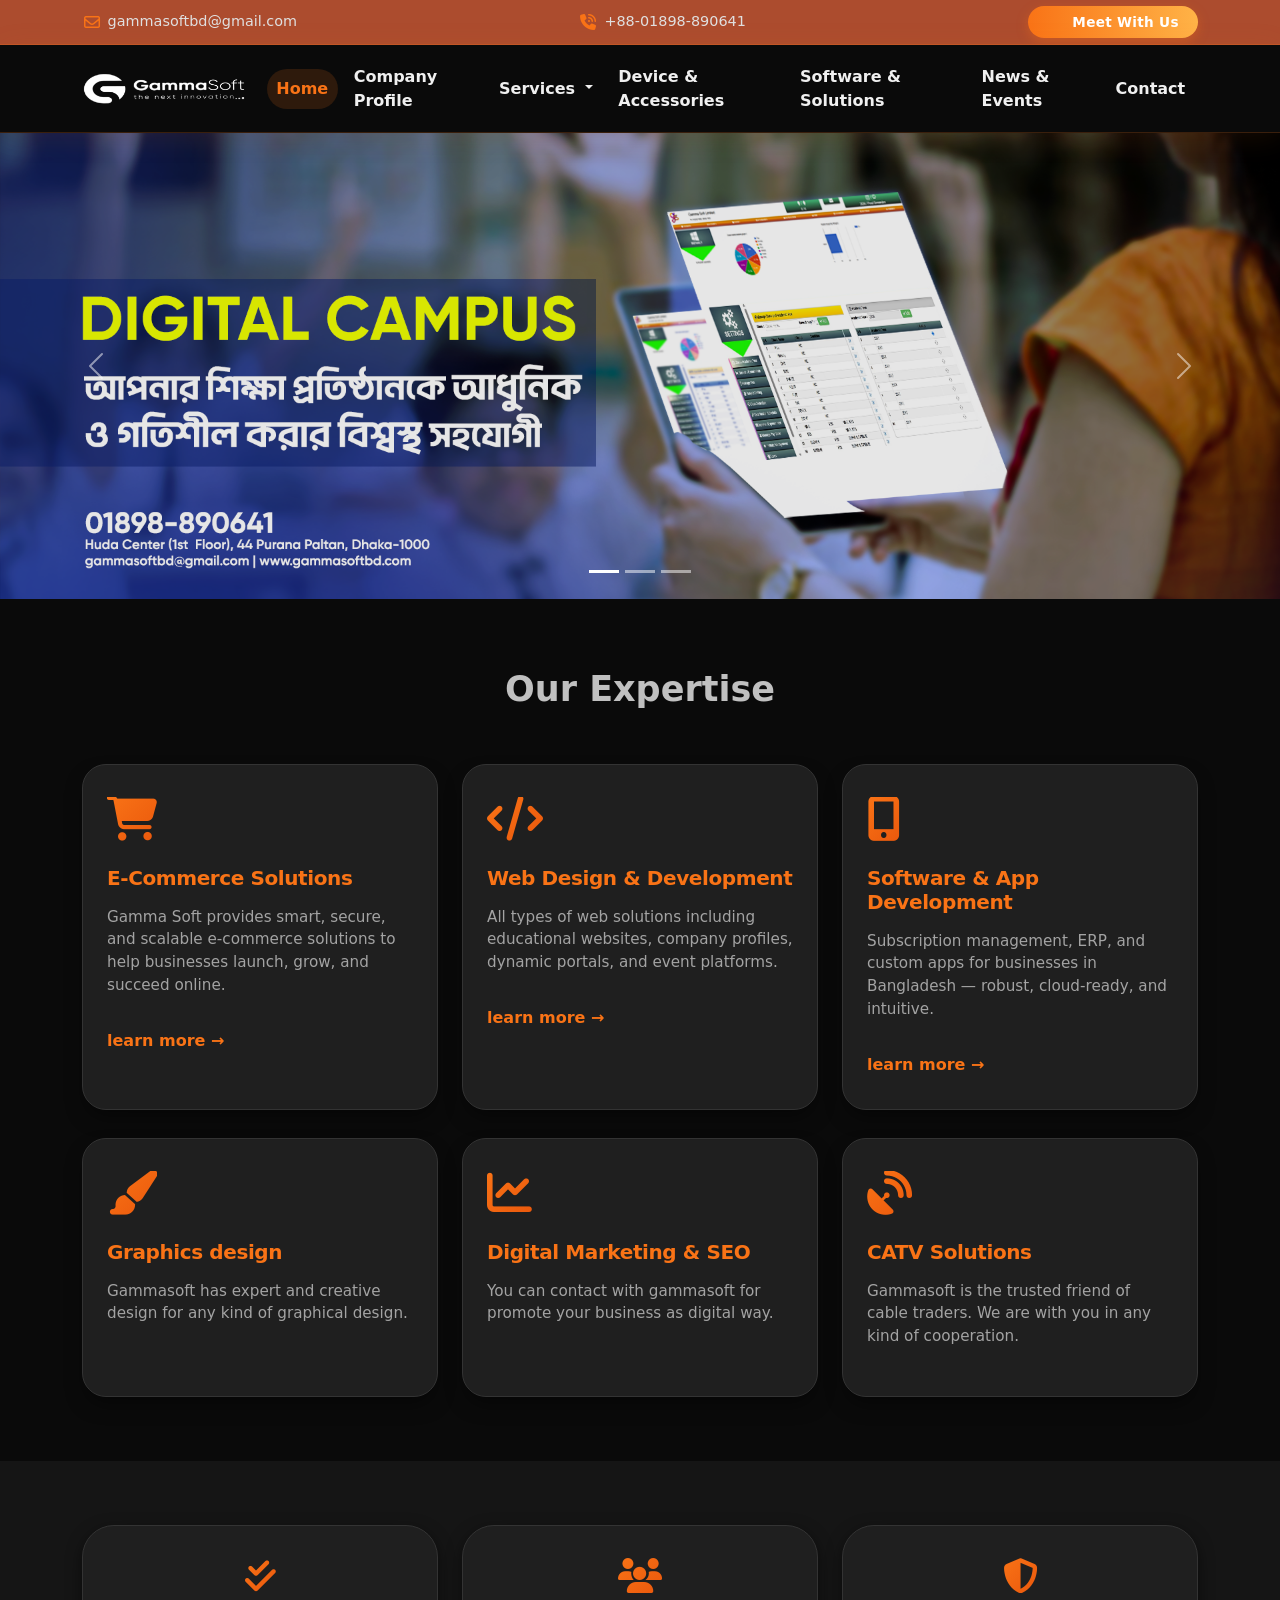
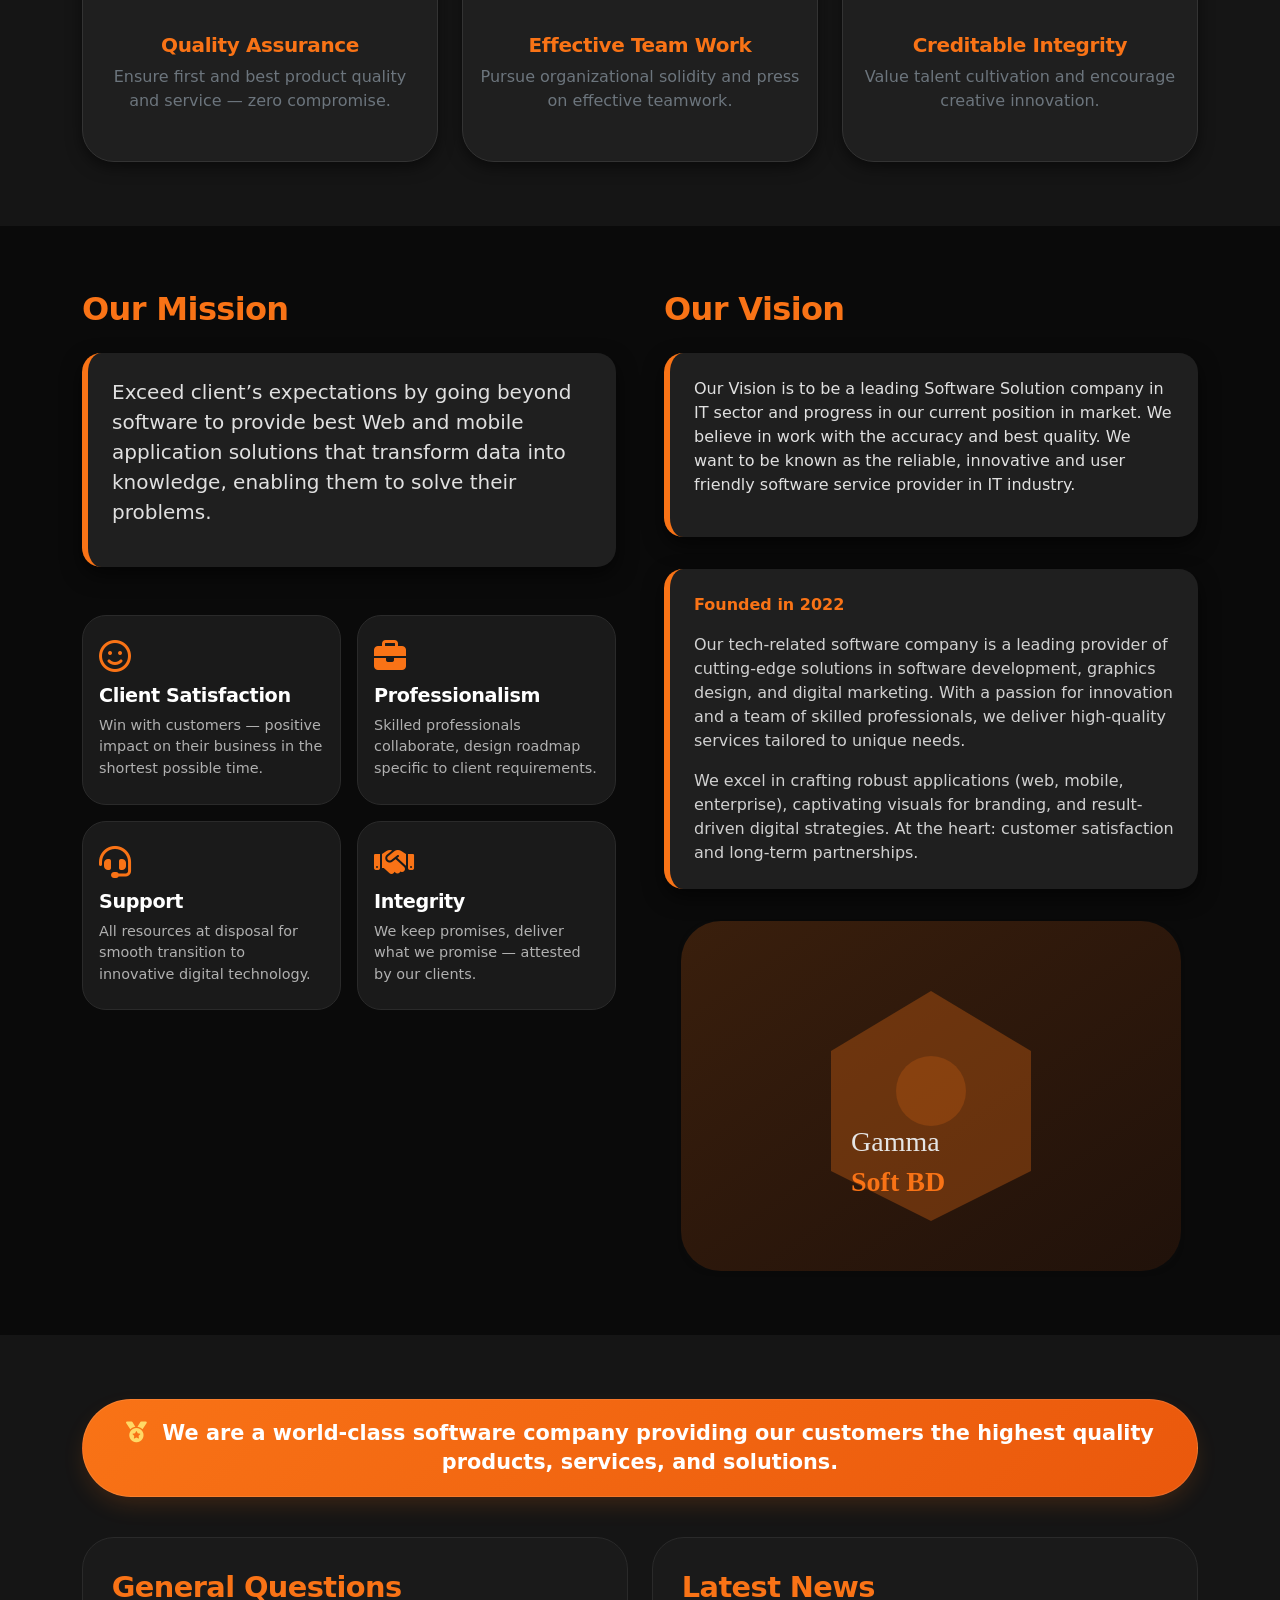
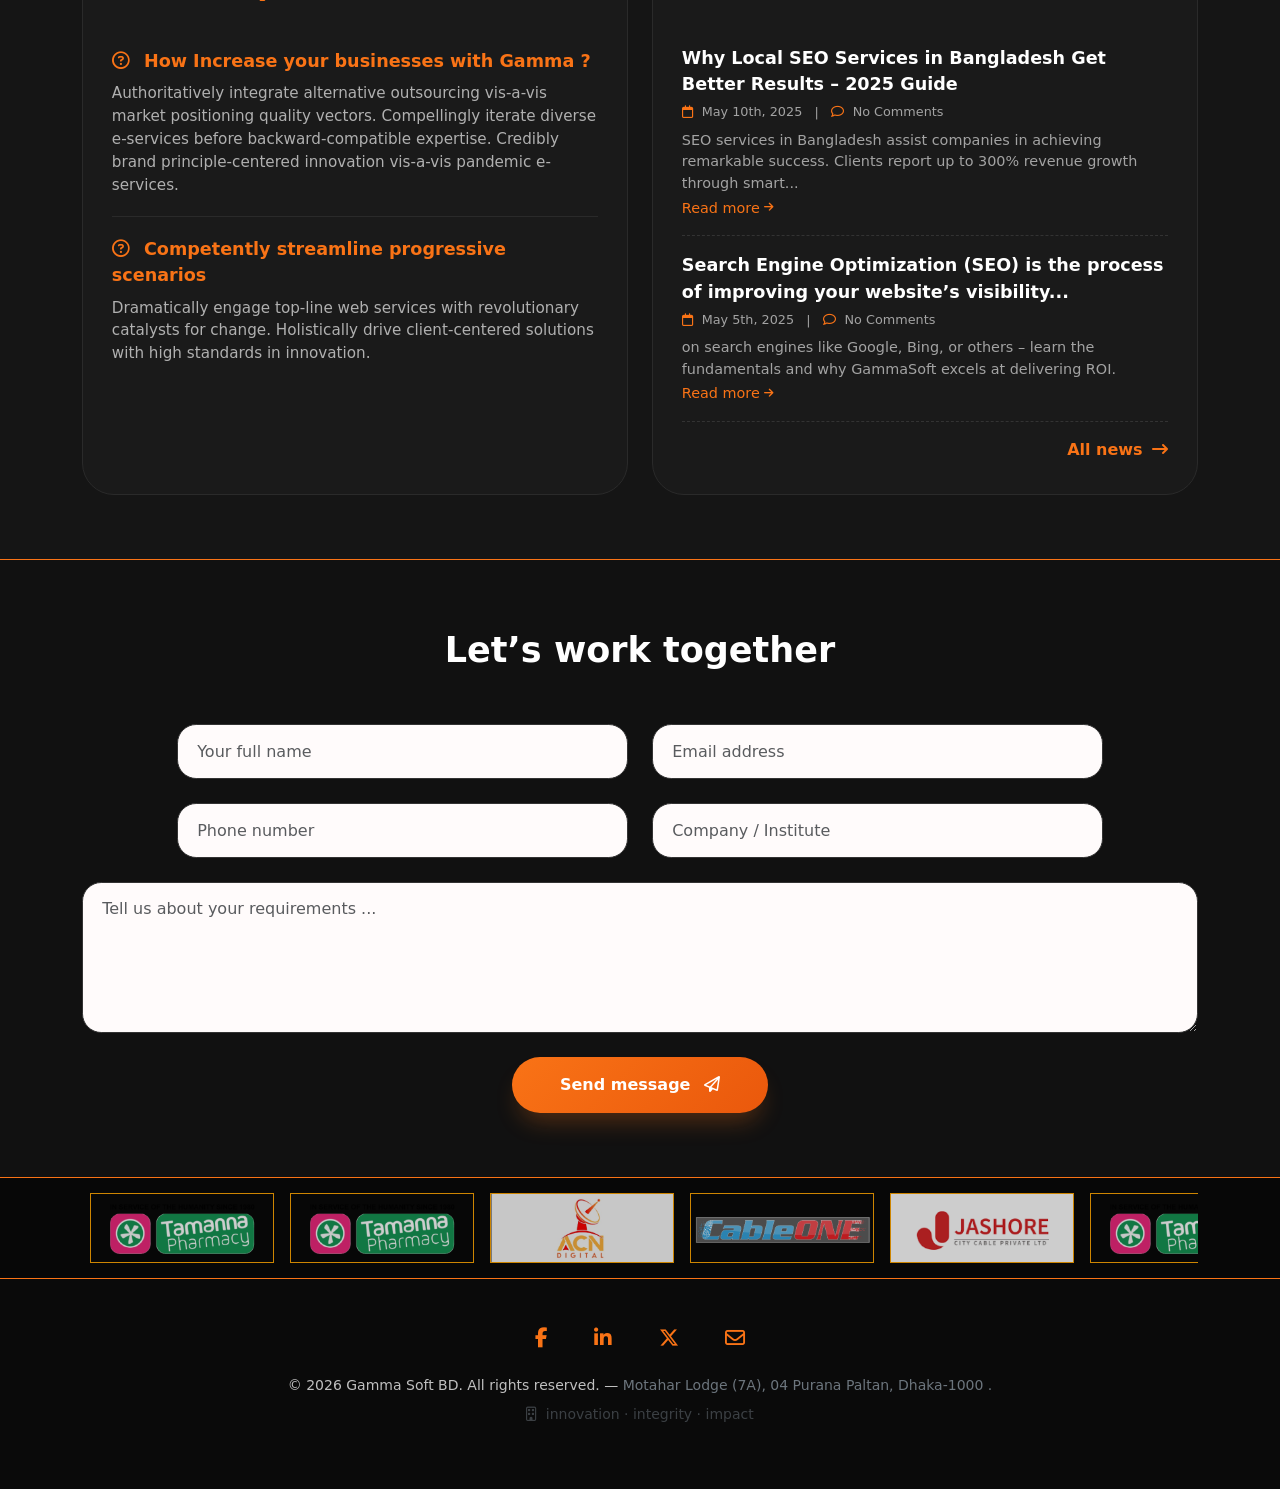
==== commit 86dde84d: "updated" ====
--- a/index.html
+++ b/index.html
@@ -14,7 +14,8 @@
     <link rel="stylesheet" href="https://cdnjs.cloudflare.com/ajax/libs/font-awesome/6.5.0/css/all.min.css">
     <link rel="preconnect" href="https://fonts.googleapis.com">
     <link rel="preconnect" href="https://fonts.gstatic.com" crossorigin>
-    <link href="https://fonts.googleapis.com/css2?family=Inter:ital,opsz,wght@0,14..32,100..900;1,14..32,100..900&display=swap" rel="stylesheet">
+    <link href="https://fonts.googleapis.com/css2?family=Poppins:wght@300;400;500;600;700&display=swap" rel="stylesheet">
+    <!-- <link href="https://fonts.googleapis.com/css2?family=Inter:ital,opsz,wght@0,14..32,100..900;1,14..32,100..900&display=swap" rel="stylesheet"> -->
     <!-- favicon inline (orange/black theme) -->
     <!-- <link rel="icon" href="data:image/svg+xml,%3Csvg xmlns='http://www.w3.org/2000/svg' viewBox='0 0 100 100'%3E%3ClinearGradient id='g' x1='0%25' y1='0%25' x2='100%25' y2='100%25'%3E%3Cstop offset='0%25' stop-color='%23f97316'/%3E%3Cstop offset='100%25' stop-color='%23ea580c'/%3E%3C/linearGradient%3E%3Ccircle cx='50' cy='50' r='45' fill='url(%23g)'/%3E%3Ctext x='24' y='68' font-family='Inter' font-size='48' fill='white' font-weight='700'%3EG%3C/text%3E%3C/svg%3E" type="image/svg+xml"> -->
     <link rel="icon" href="image/Gamma-Soft-logo.png" type="image/svg+xml">
@@ -73,9 +74,9 @@
                     </ul>
                 </li>
                 <li class="nav-item"><a class="nav-link" href="slider/pages/device.html">Device & Accessories</a></li>
-                <li class="nav-item"><a class="nav-link" href="#">Software & Solutions</a></li>
-                <li class="nav-item"><a class="nav-link" href="#">News & Events</a></li>
-                <li class="nav-item"><a class="nav-link" href="#contact">Contact</a></li>
+                <li class="nav-item"><a class="nav-link" href="slider/pages/software_solution.html">Software & Solutions</a></li>
+                <li class="nav-item"><a class="nav-link" href="slider/pages/news.html">News & Events</a></li>
+                <li class="nav-item"><a class="nav-link" href="slider/pages/contact.html">Contact</a></li>
             </ul>
         </div>
     </div>
--- a/main.css
+++ b/main.css
@@ -587,14 +587,14 @@
     img.rounded-5 {
         border-radius: 2rem !important;
     }
-    @media (max-width: 576px) {
-        .section-padding {
-        padding: 1rem 0;
-    }
+        @media (max-width: 576px) {
+            .section-padding {
+            padding: 1rem 0;
+        }
     } 
     
     /* common style */
-        .section-title{
+    .section-title{
         font-size: 35px;
         font-weight: 700;
     }
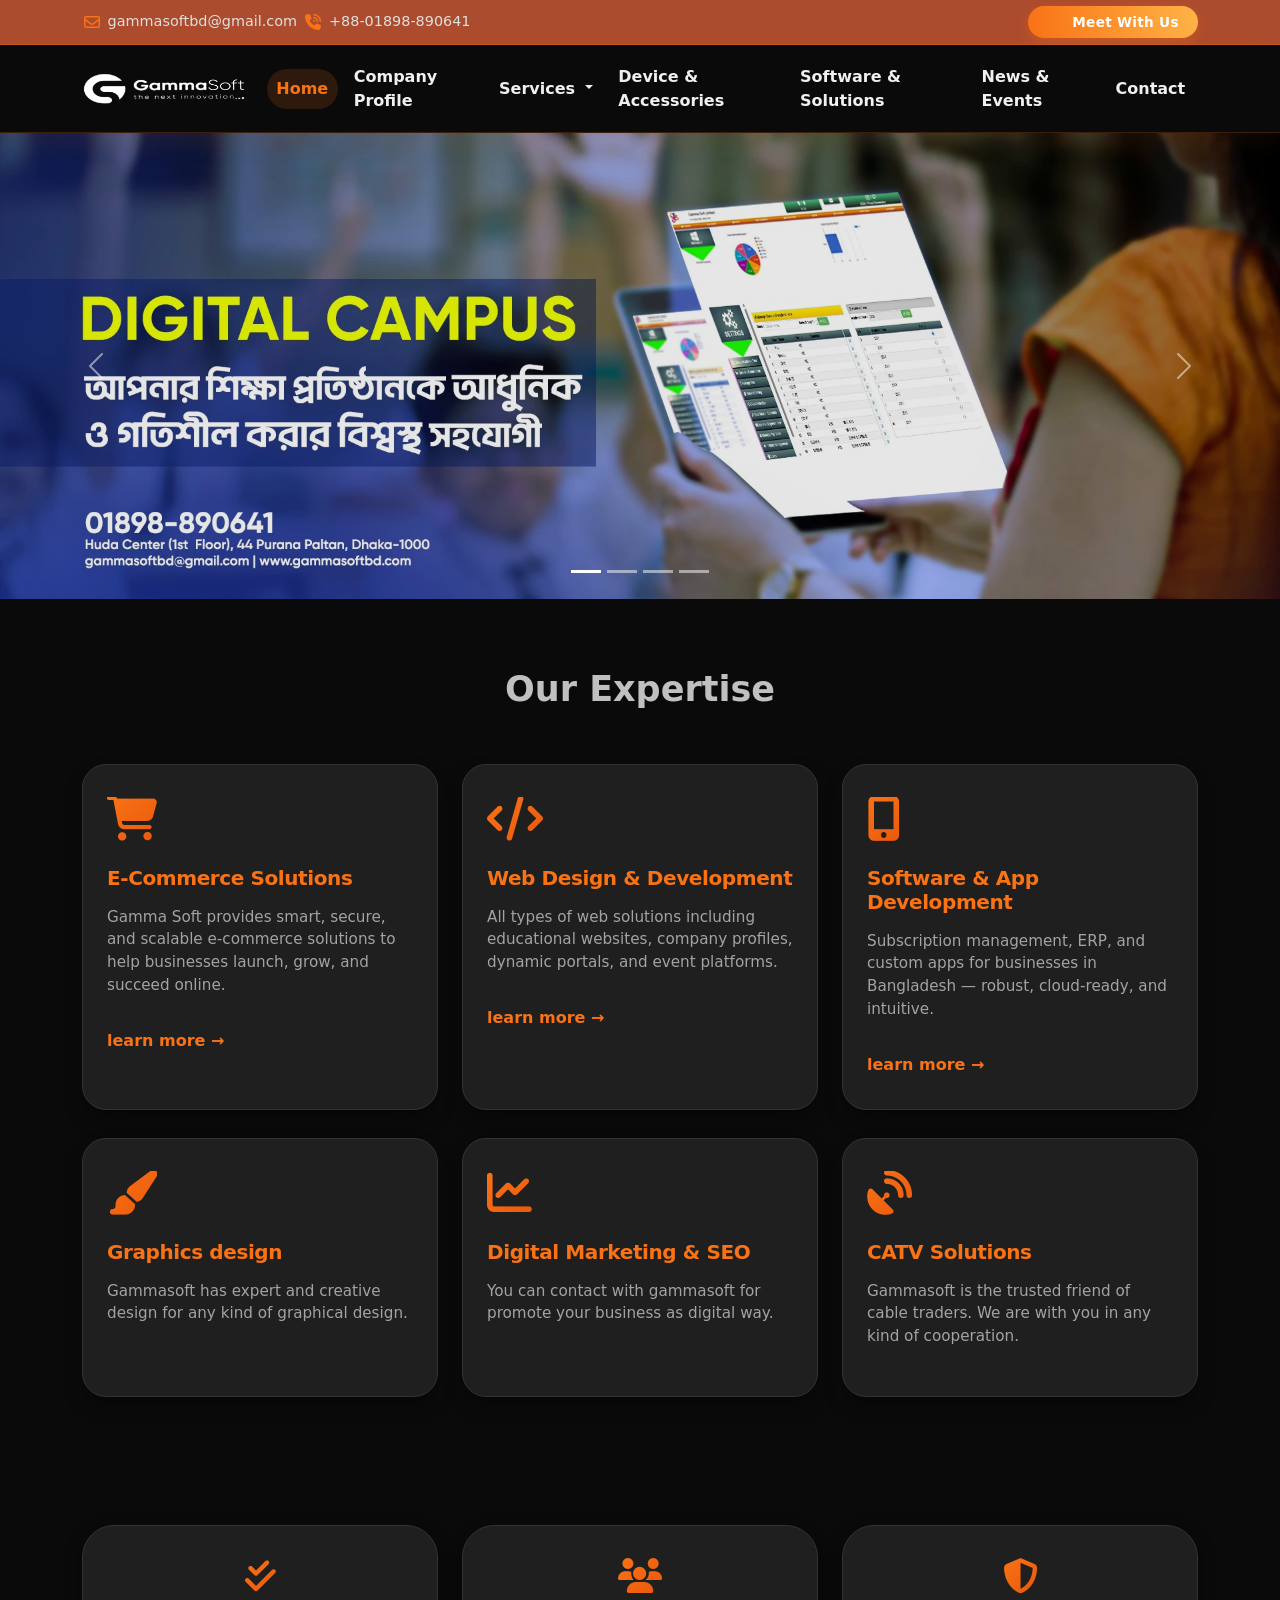
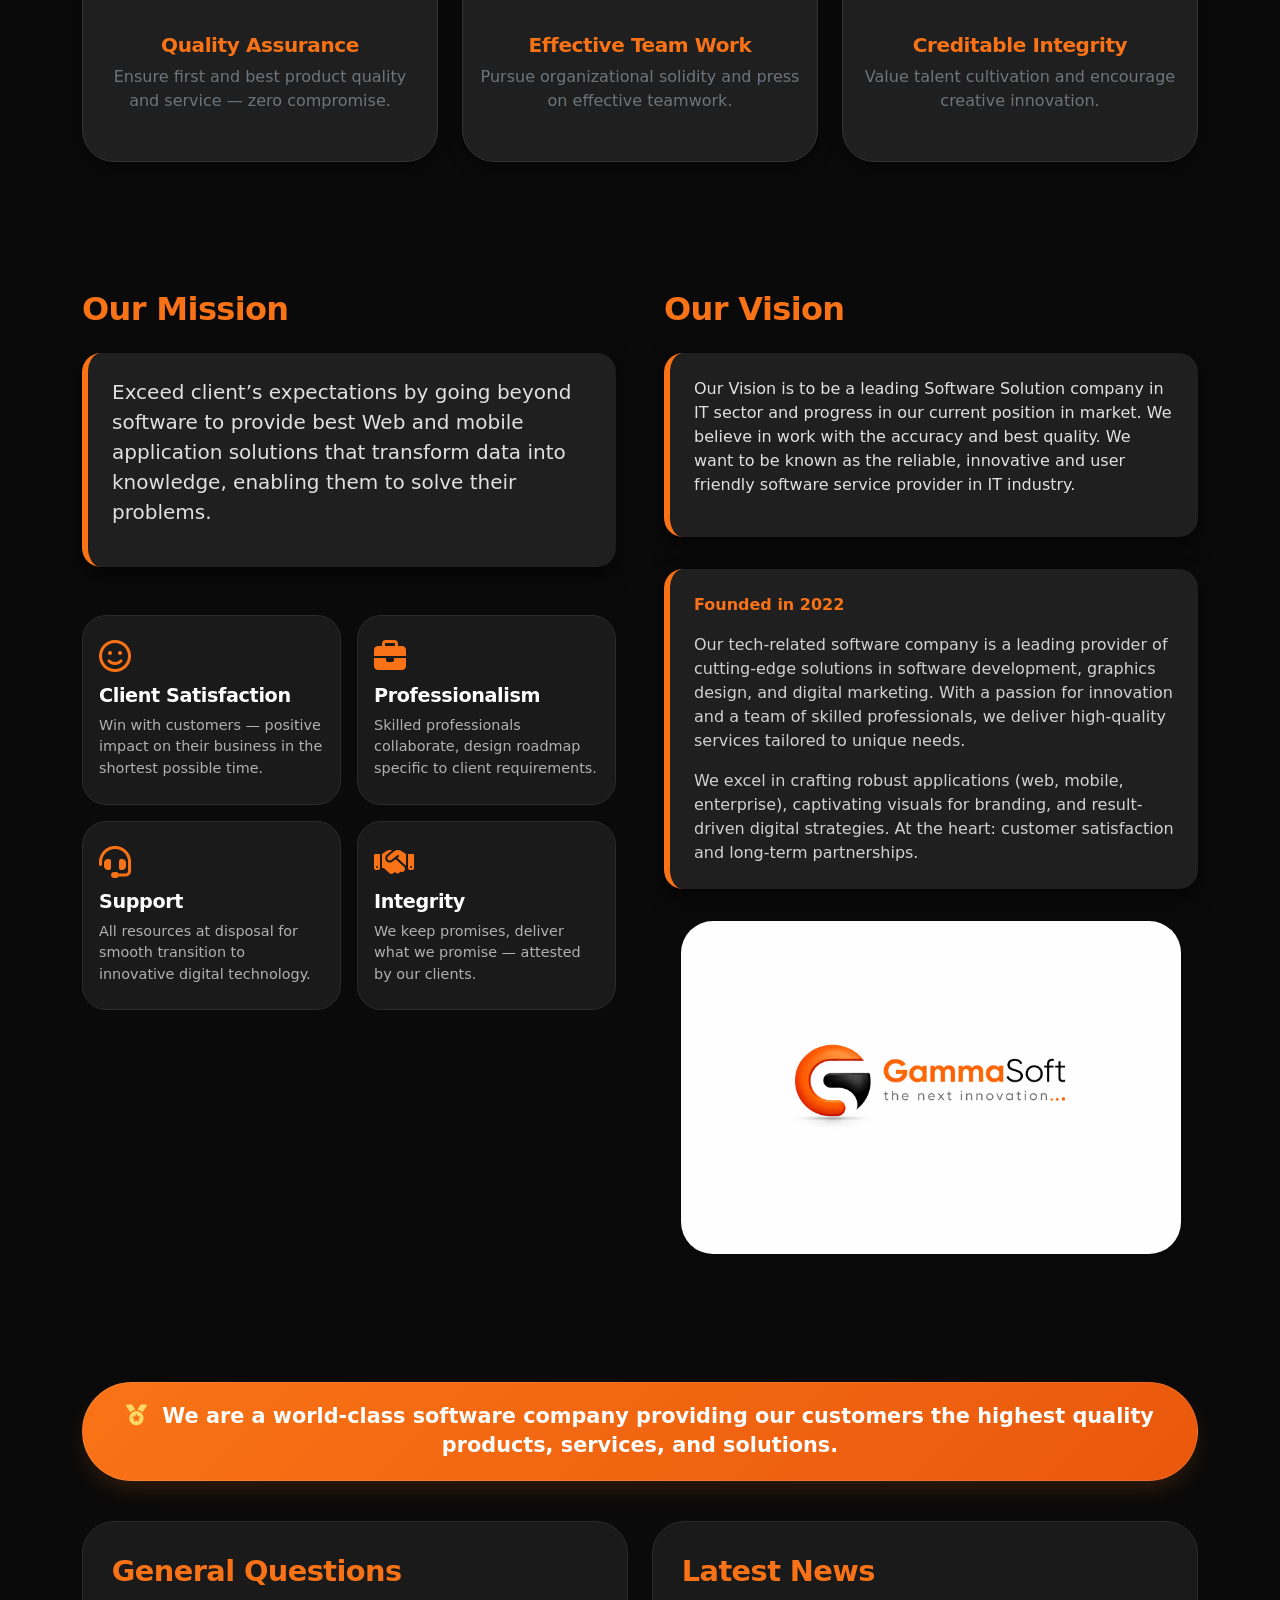
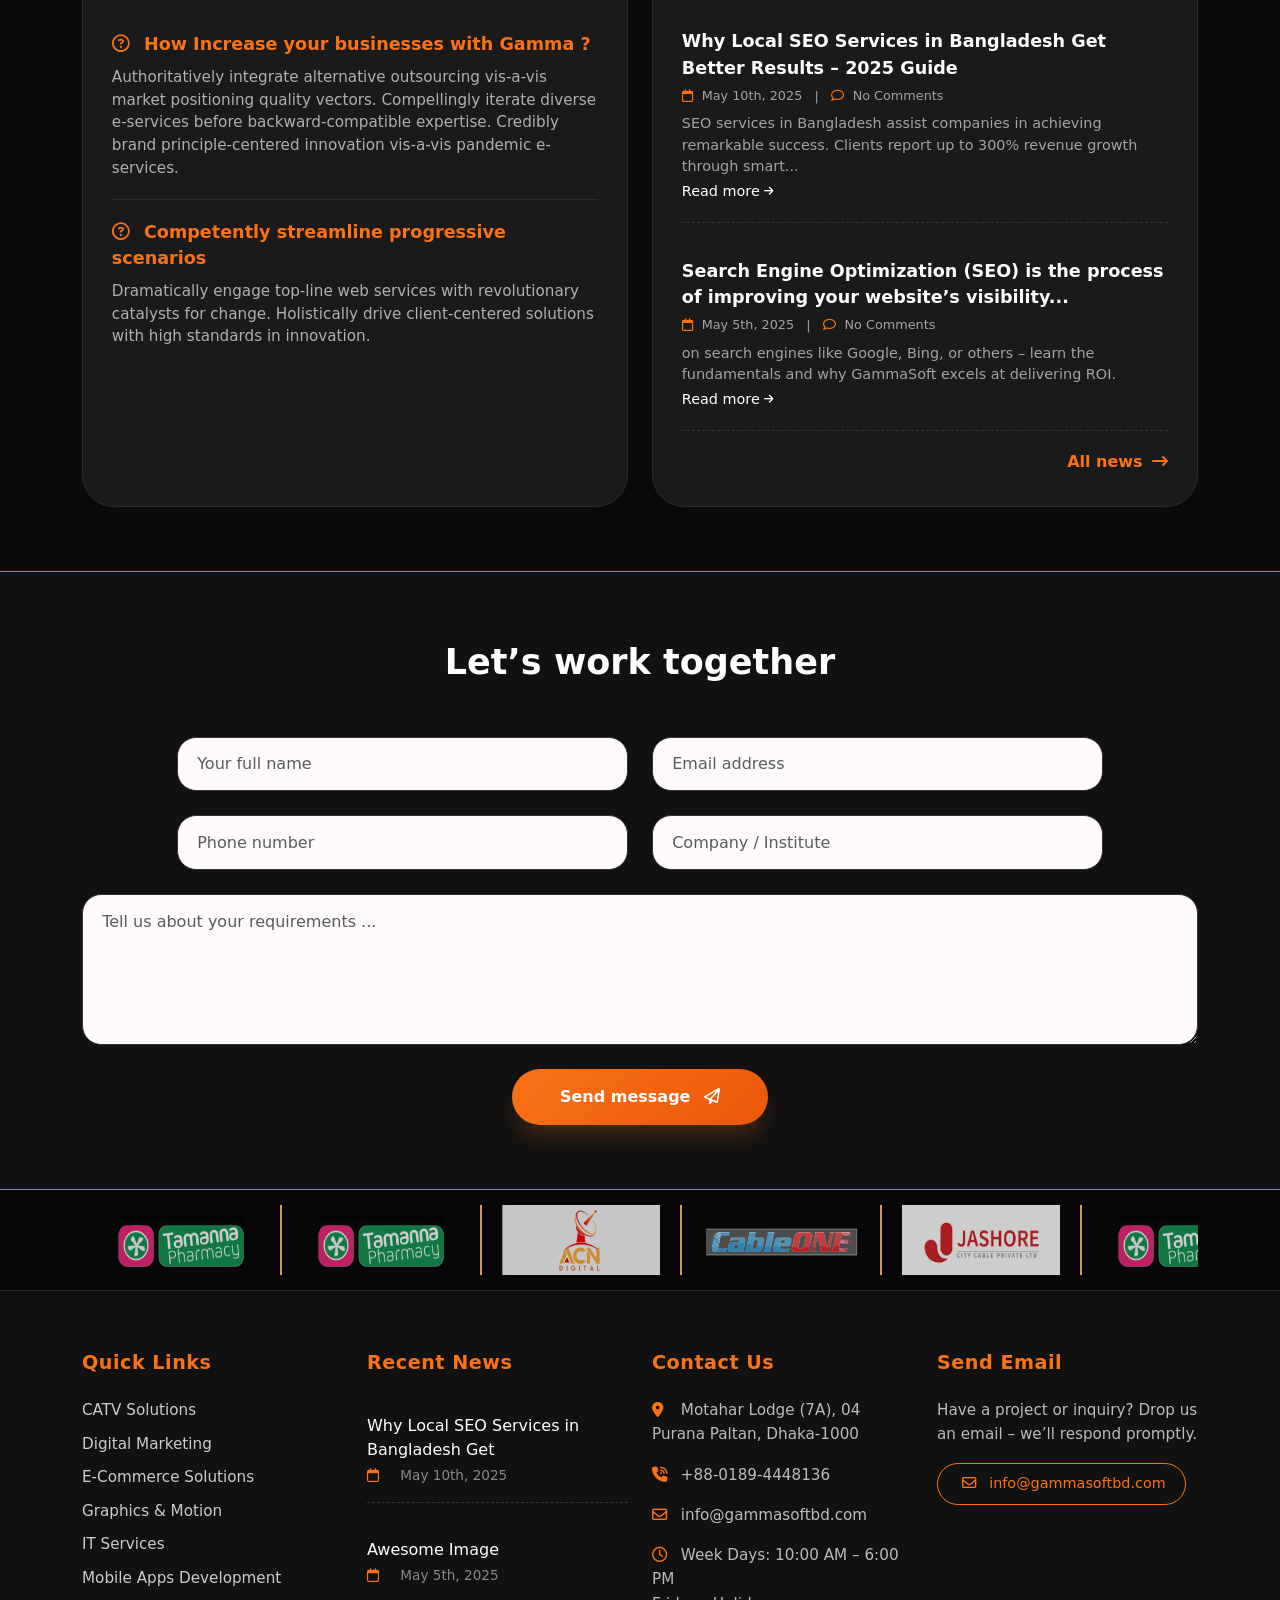
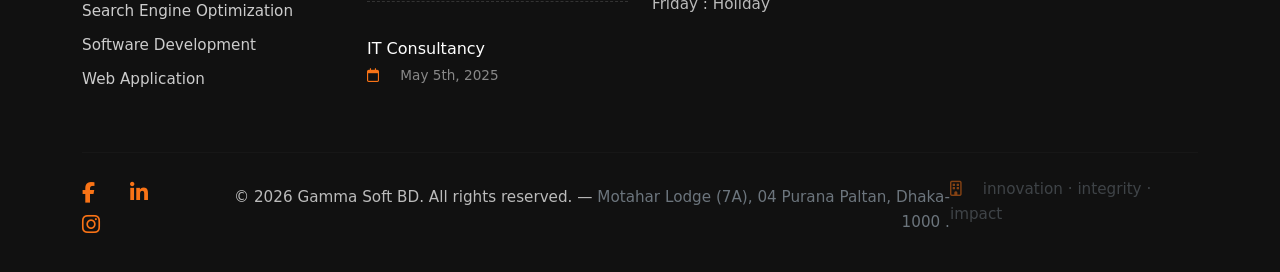
==== commit 5ca696f3: "updated" ====
--- a/index.html
+++ b/index.html
@@ -20,18 +20,27 @@
     <!-- <link rel="icon" href="data:image/svg+xml,%3Csvg xmlns='http://www.w3.org/2000/svg' viewBox='0 0 100 100'%3E%3ClinearGradient id='g' x1='0%25' y1='0%25' x2='100%25' y2='100%25'%3E%3Cstop offset='0%25' stop-color='%23f97316'/%3E%3Cstop offset='100%25' stop-color='%23ea580c'/%3E%3C/linearGradient%3E%3Ccircle cx='50' cy='50' r='45' fill='url(%23g)'/%3E%3Ctext x='24' y='68' font-family='Inter' font-size='48' fill='white' font-weight='700'%3EG%3C/text%3E%3C/svg%3E" type="image/svg+xml"> -->
     <link rel="icon" href="image/Gamma-Soft-logo.png" type="image/svg+xml">
     <link rel="stylesheet" href="main.css">
+
+
+    <!-- Google Tag Manager -->
+    <script>(function(w,d,s,l,i){w[l]=w[l]||[];w[l].push({'gtm.start':
+        new Date().getTime(),event:'gtm.js'});var f=d.getElementsByTagName(s)[0],
+        j=d.createElement(s),dl=l!='dataLayer'?'&l='+l:'';j.async=true;j.src=
+        'https://www.googletagmanager.com/gtm.js?id='+i+dl;f.parentNode.insertBefore(j,f);
+        })(window,document,'script','dataLayer','GTM-KH68QF3X');
+    </script>
+    <!-- End Google Tag Manager -->
 </head>
 <body>
 
 <!-- ==================== TOP BAR (Meet With Us | email | phone) ==================== -->
 <div class="top-bar">
     <div class="container">
-  
         <div class="contact-item">
-            <i class="fa-regular fa-envelope"></i> <span>gammasoftbd@gmail.com</span>
+            <i class="fa-regular fa-envelope"></i> <span>gammasoftbd@gmail.com</span> <i class="fa-solid fa-phone-volume"></i> <span>+88-01898-890641</span>
         </div>
         <div class="contact-item">
-            <i class="fa-solid fa-phone-volume"></i> <span>+88-01898-890641</span>
+            <!-- <i class="fa-solid fa-phone-volume"></i> <span>+88-01898-890641</span> -->
         </div>
         <div class="contact-item meet-text">
             <a href="https://calendly.com/gammasoftbd/30min" target="_blank">
@@ -42,7 +51,6 @@
         </div>
     </div>
 </div>
-
 <!-- ==================== NAVBAR (modern sticky with orange toggler) ==================== -->
 <nav class="navbar navbar-expand-lg navbar-modern sticky-top">
     <div class="container">
@@ -65,7 +73,7 @@
                         <a class="dropdown-item" href="slider/pages/services.html">CATV Solutions</a>
                         <li><a class="dropdown-item" href="#">Digital Marketing & SEO</a></li>
                         <li><a class="dropdown-item" href="#">E-Commerce Solutions</a></li>
-                        <li><a class="dropdown-item" href="#">Graphics & Motion Design</a></li>
+                        <!-- <li><a class="dropdown-item" href="#">Graphics & Motion Design</a></li> -->
                         <li><a class="dropdown-item" href="#">Web Design & Development</a></li>
                         <li><a class="dropdown-item" href="#">IT Services & Consultancy</a></li>
                         <li><a class="dropdown-item" href="#"> Mobile Apps Development</a></li>
@@ -89,16 +97,20 @@
             <button type="button" data-bs-target="#gammaHeroCarousel" data-bs-slide-to="0" class="active" aria-current="true" aria-label="Slide 1"></button>
             <button type="button" data-bs-target="#gammaHeroCarousel" data-bs-slide-to="1" aria-label="Slide 2"></button>
             <button type="button" data-bs-target="#gammaHeroCarousel" data-bs-slide-to="2" aria-label="Slide 3"></button>
+            <button type="button" data-bs-target="#gammaHeroCarousel" data-bs-slide-to="3" aria-label="Slide 4"></button>
         </div>
         <div class="carousel-inner h-100">
             <div class="carousel-item active h-100">
-                <img src="slider/Ems.png" class="d-block w-100" alt="GammaSoft team">
+                <img src="slider/Ems.webp" class="d-block w-100" alt="GammaSoft team">
             </div>
             <div class="carousel-item h-100">
-                <img src="slider/Gamma-Flix.png" class="d-block w-100" alt="Developers coding">
+                <img src="slider/Gamma-Flix.webp" class="d-block w-100" alt="Developers coding">
             </div>
             <div class="carousel-item h-100">
-                <img src="slider/Mobile-app-E-commerce-slider.png" class="d-block w-100" alt="Mobile app solutions">
+                <img src="slider/Mobile-app-E-commerce-slider.webp" class="d-block w-100" alt="Mobile app solutions">
+            </div>
+            <div class="carousel-item h-100">
+                <img src="slider/Website-Slider-pos.webp" class="d-block w-100" alt="Mobile app solutions">
             </div>
         </div>
         <button class="carousel-control-prev" type="button" data-bs-target="#gammaHeroCarousel" data-bs-slide="prev">
@@ -255,7 +267,8 @@
                 </div>
 
                 <div class="mt-4 text-center">
-                    <img src="data:image/svg+xml,%3Csvg xmlns='http://www.w3.org/2000/svg' width='500' height='350' viewBox='0 0 500 350'%3E%3Cdefs%3E%3ClinearGradient id='g' x1='0%25' y1='0%25' x2='100%25' y2='100%25'%3E%3Cstop offset='0%25' stop-color='%23f97316' stop-opacity='0.2'/%3E%3Cstop offset='100%25' stop-color='%23ea580c' stop-opacity='0.1'/%3E%3C/linearGradient%3E%3C/defs%3E%3Crect width='500' height='350' fill='url(%23g)' rx='40'/%3E%3Cpath d='M150,130 L250,70 L350,130 L350,250 L250,300 L150,250 Z' fill='%23f97316' opacity='0.3'/%3E%3Ccircle cx='250' cy='170' r='35' fill='%23f97316' opacity='0.2'/%3E%3Ctext x='170' y='230' font-family='Inter' font-size='28' fill='%23e5e5e5' font-weight='300'%3E%3Ctspan x='170' dy='0'%3EGamma%3C/tspan%3E%3Ctspan x='170' dy='40' font-weight='600' fill='%23f97316'%3ESoft BD%3C/tspan%3E%3C/text%3E%3C/svg%3E" alt="GammaSoft illustration" class="img-fluid rounded-5 shadow-sm" style="max-width: 100%;">
+                    <!-- <img src="data:image/svg+xml,%3Csvg xmlns='http://www.w3.org/2000/svg' width='500' height='350' viewBox='0 0 500 350'%3E%3Cdefs%3E%3ClinearGradient id='g' x1='0%25' y1='0%25' x2='100%25' y2='100%25'%3E%3Cstop offset='0%25' stop-color='%23f97316' stop-opacity='0.2'/%3E%3Cstop offset='100%25' stop-color='%23ea580c' stop-opacity='0.1'/%3E%3C/linearGradient%3E%3C/defs%3E%3Crect width='500' height='350' fill='url(%23g)' rx='40'/%3E%3Cpath d='M150,130 L250,70 L350,130 L350,250 L250,300 L150,250 Z' fill='%23f97316' opacity='0.3'/%3E%3Ccircle cx='250' cy='170' r='35' fill='%23f97316' opacity='0.2'/%3E%3Ctext x='170' y='230' font-family='Inter' font-size='28' fill='%23e5e5e5' font-weight='300'%3E%3Ctspan x='170' dy='0'%3EGamma%3C/tspan%3E%3Ctspan x='170' dy='40' font-weight='600' fill='%23f97316'%3ESoft BD%3C/tspan%3E%3C/text%3E%3C/svg%3E" alt="GammaSoft illustration" class="img-fluid rounded-5 shadow-sm" style="max-width: 100%;"> -->
+                    <img src="image/gs_3.png" height="350" width="500" alt="GammaSoft illustration" class="img-fluid rounded-5 shadow-sm" style="max-width: 100%;">
                 </div>
             </div>
         </div>
@@ -423,18 +436,98 @@
 </section>
 <!-- ==================== FOOTER ==================== -->
 <footer class="footer-modern">
-    <div class="container text-center">
-        <div class="d-flex justify-content-center gap-4 mb-4">
-            <a href="#" aria-label="Facebook"><i class="fab fa-facebook-f fa-lg"></i></a>
-            <a href="#" aria-label="LinkedIn"><i class="fab fa-linkedin-in fa-lg"></i></a>
-            <a href="#" aria-label="X (Twitter)"><i class="fab fa-x-twitter fa-lg"></i></a>
-            <a href="#" aria-label="Email"><i class="fa-regular fa-envelope fa-lg"></i></a>
-        </div>
-        <p class="mb-0 small">© 2026 Gamma Soft BD. All rights reserved. —  <span class="text-secondary">Motahar Lodge (7A), 04 Purana Paltan, Dhaka-1000 .</span></p>
-        <p class="mt-2 small text-secondary opacity-50"><i class="fa-regular fa-building me-1"></i> innovation · integrity · impact</p>
+    <div class="container">
+        <div class="row gy-5">
+            <!-- QUICK LINKS column -->
+            <div class="col-lg-3 col-md-6">
+                <h5>Quick Links</h5>
+                <ul class="list-unstyled">
+                    <li><a href="#">CATV Solutions</a></li>
+                    <li><a href="#">Digital Marketing</a></li>
+                    <li><a href="#">E-Commerce Solutions</a></li>
+                    <li><a href="#">Graphics & Motion</a></li>
+                    <li><a href="#">IT Services</a></li>
+                    <li><a href="#">Mobile Apps Development</a></li>
+                    <li><a href="#">Search Engine Optimization</a></li>
+                    <li><a href="#">Software Development</a></li>
+                    <li><a href="#">Web Application</a></li>
+                </ul>
+            </div>
+
+            <!-- RECENT NEWS column -->
+            <div class="col-lg-3 col-md-6">
+                <h5>Recent News</h5>
+                <div class="news-item">
+                    <a href="#">Why Local SEO Services in Bangladesh Get</a>
+                    <div class="news-date"><i class="fa-regular fa-calendar"></i> May 10th, 2025</div>
+                </div>
+                <div class="news-item">
+                    <a href="#">Awesome Image</a>
+                    <div class="news-date"><i class="fa-regular fa-calendar"></i> May 5th, 2025</div>
+                </div>
+                <div class="news-item">
+                    <a href="#">IT Consultancy</a>
+                    <div class="news-date"><i class="fa-regular fa-calendar"></i> May 5th, 2025</div>
+                </div>
+            </div>
+
+            <!-- CONTACT US column (address/phone/email/hours) -->
+            <div class="col-lg-3 col-md-6">
+                <h5>Contact Us</h5>
+                <address>
+                    <i class="fa-solid fa-location-dot"></i> Motahar Lodge (7A), 04 Purana Paltan, Dhaka-1000
+                </address>
+                <p><i class="fa-solid fa-phone-volume"></i> +88-0189-4448136</p>
+                <p><i class="fa-regular fa-envelope"></i> info@gammasoftbd.com</p>
+                <p><i class="fa-regular fa-clock"></i> Week Days: 10:00 AM – 6:00 PM<br>  Friday : Holiday</p>
+            </div>
+
+            <!-- SEND EMAIL column (call to action) -->
+            <div class="col-lg-3 col-md-6">
+                <h5>Send Email</h5>
+                <p>Have a project or inquiry? Drop us an email – we’ll respond promptly.</p>
+                <a href="mailto:info@gammasoftbd.com" class="btn btn-outline-orange">
+                    <i class="fa-regular fa-envelope me-2"></i>info@gammasoftbd.com
+                </a>
+            </div>
+        </div>
+
+        <hr class="footer-divider">
+
+        <!-- bottom row with social, copyright and tagline (as original) -->
+        <div class="d-flex flex-column flex-md-row justify-content-between align-items-center">
+            <div class="social-links order-2 order-md-1 mt-4 mt-md-0">
+                <a href="https://www.linkedin.com/company/gamma-soft-bd/" target="_blank" aria-label="Facebook"><i class="fab fa-facebook-f"></i></a>
+                <a href="https://www.facebook.com/gammasoftbdcom" target="_blank" aria-label="LinkedIn"><i class="fab fa-linkedin-in"></i></a>
+                <a href="https://www.instagram.com/gammasoft_bd/" target="_blank" aria-label="Instagram"><i class="fab fa-instagram"></i></a>
+            </div>
+            <p class="mb-0 small order-1 order-md-2 text-center text-md-end">
+                © 2026 Gamma Soft BD. All rights reserved. — <span class="text-secondary">Motahar Lodge (7A), 04 Purana Paltan, Dhaka-1000 .</span>
+            </p>
+            <p class="small text-secondary opacity-50 order-3 mt-3 mt-md-0">
+                <i class="fa-regular fa-building me-1"></i> innovation · integrity · impact
+            </p>
+        </div>
     </div>
 </footer>
-
+<!-- Google Tag Manager (noscript) -->
+<noscript><iframe src="https://www.googletagmanager.com/ns.html?id=GTM-KH68QF3X"
+height="0" width="0" style="display:none;visibility:hidden"></iframe></noscript>
+<!-- End Google Tag Manager (noscript) -->
 <script src="https://cdn.jsdelivr.net/npm/bootstrap@5.3.2/dist/js/bootstrap.bundle.min.js"></script>
 </body>
-</html>+</html>
+
+
+ <!-- Google Tag Manager -->
+<script>(function(w,d,s,l,i){w[l]=w[l]||[];w[l].push({'gtm.start':
+new Date().getTime(),event:'gtm.js'});var f=d.getElementsByTagName(s)[0],
+j=d.createElement(s),dl=l!='dataLayer'?'&l='+l:'';j.async=true;j.src=
+'https://www.googletagmanager.com/gtm.js?id='+i+dl;f.parentNode.insertBefore(j,f);
+})(window,document,'script','dataLayer','GTM-KH68QF3X');</script>
+<!-- End Google Tag Manager -->
+
+<!-- Google Tag Manager (noscript) -->
+<noscript><iframe src="https://www.googletagmanager.com/ns.html?id=GTM-KH68QF3X"
+height="0" width="0" style="display:none;visibility:hidden"></iframe></noscript>
+<!-- End Google Tag Manager (noscript) -->
--- a/main.css
+++ b/main.css
@@ -534,11 +534,14 @@
     }
 
     .logo-item img{
-        border: 1px solid orange;
-        max-height:70px;
-        opacity:.8;
-        transition:.3s;
-    }
+        border-right: 2px solid #ffc05c;
+        height: 70px;
+        opacity: .8;
+        transition: .3s;
+        width: 200px;
+        padding: 0 20px;
+    }
+     
 
     .logo-item img:hover{
     opacity:1;
@@ -563,37 +566,102 @@
     }
 
     /* Footer   Section */
-    .footer-modern {
-        background: #0a0a0a;
-        color: #a3a3a3;
-        padding: 3rem 0;
-        border-top: 1px solid #f97316;
-    }
-    .footer-modern a {
-        color: #f97316;
-        transition: 0.2s;
-        margin: 0 0.7rem;
-    }
-    .footer-modern a:hover {
-        color: #ea580c;
-    }
-
+        .footer-modern {
+            background-color: #111;
+            color: #aaa;
+            padding: 60px 0 30px;
+            border-top: 1px solid #2a2a2a;
+        }
+        .footer-modern h5 {
+            color: #f97316;
+            font-weight: 600;
+            margin-bottom: 1.5rem;
+            font-size: 1.2rem;
+            letter-spacing: 0.5px;
+        }
+        .footer-modern ul {
+            padding: 0;
+            list-style: none;
+        }
+        .footer-modern ul li {
+            margin-bottom: 0.6rem;
+        }
+        .footer-modern ul li a {
+            color: #ccc;
+            text-decoration: none;
+            transition: color 0.2s ease;
+            font-size: 0.95rem;
+        }
+        .footer-modern ul li a:hover {
+            color: #f97316;
+            text-decoration: underline;
+        }
+        .news-item {
+            margin-bottom: 1.2rem;
+        }
+        .news-item a {
+            color: #fff;
+            text-decoration: none;
+            font-weight: 500;
+            transition: color 0.2s;
+            display: inline-block;
+            margin-bottom: 0.2rem;
+        }
+        .news-item a:hover {
+            color: #f97316;
+        }
+        .news-date {
+            font-size: 0.85rem;
+            color: #888;
+        }
+        .news-date i {
+            margin-right: 5px;
+            color: #f97316;
+        }
+        .footer-modern address,
+        .footer-modern p {
+            font-size: 0.95rem;
+            line-height: 1.6;
+            color: #bbb;
+        }
+        .footer-modern i {
+            width: 1.5rem;
+            color: #f97316;
+        }
+        .btn-outline-orange {
+            border: 1px solid #f97316;
+            color: #f97316;
+            background: transparent;
+            padding: 0.6rem 1.2rem;
+            border-radius: 40px;
+            font-size: 0.9rem;
+            transition: 0.25s;
+            text-decoration: none;
+            display: inline-block;
+        }
+        .btn-outline-orange:hover {
+            background: #f97316;
+            color: #000;
+            border-color: #f97316;
+        }
+        .footer-divider {
+            border-color: #2a2a2a;
+            margin: 2rem 0 1.5rem;
+        }
+        .social-links a {
+            color: #aaa;
+            font-size: 1.3rem;
+            margin-right: 1.2rem;
+            transition: color 0.2s;
+        }
+        .social-links a:hover {
+            color: #f97316;
+        }
+    
+    /* common style */
     .section-padding {
         padding: 4rem 0;
     }
-    .bg-soft-gradient {
-        background: #151515;
-    }
-    img.rounded-5 {
-        border-radius: 2rem !important;
-    }
-        @media (max-width: 576px) {
-            .section-padding {
-            padding: 1rem 0;
-        }
-    } 
-    
-    /* common style */
     .section-title{
         font-size: 35px;
         font-weight: 700;
